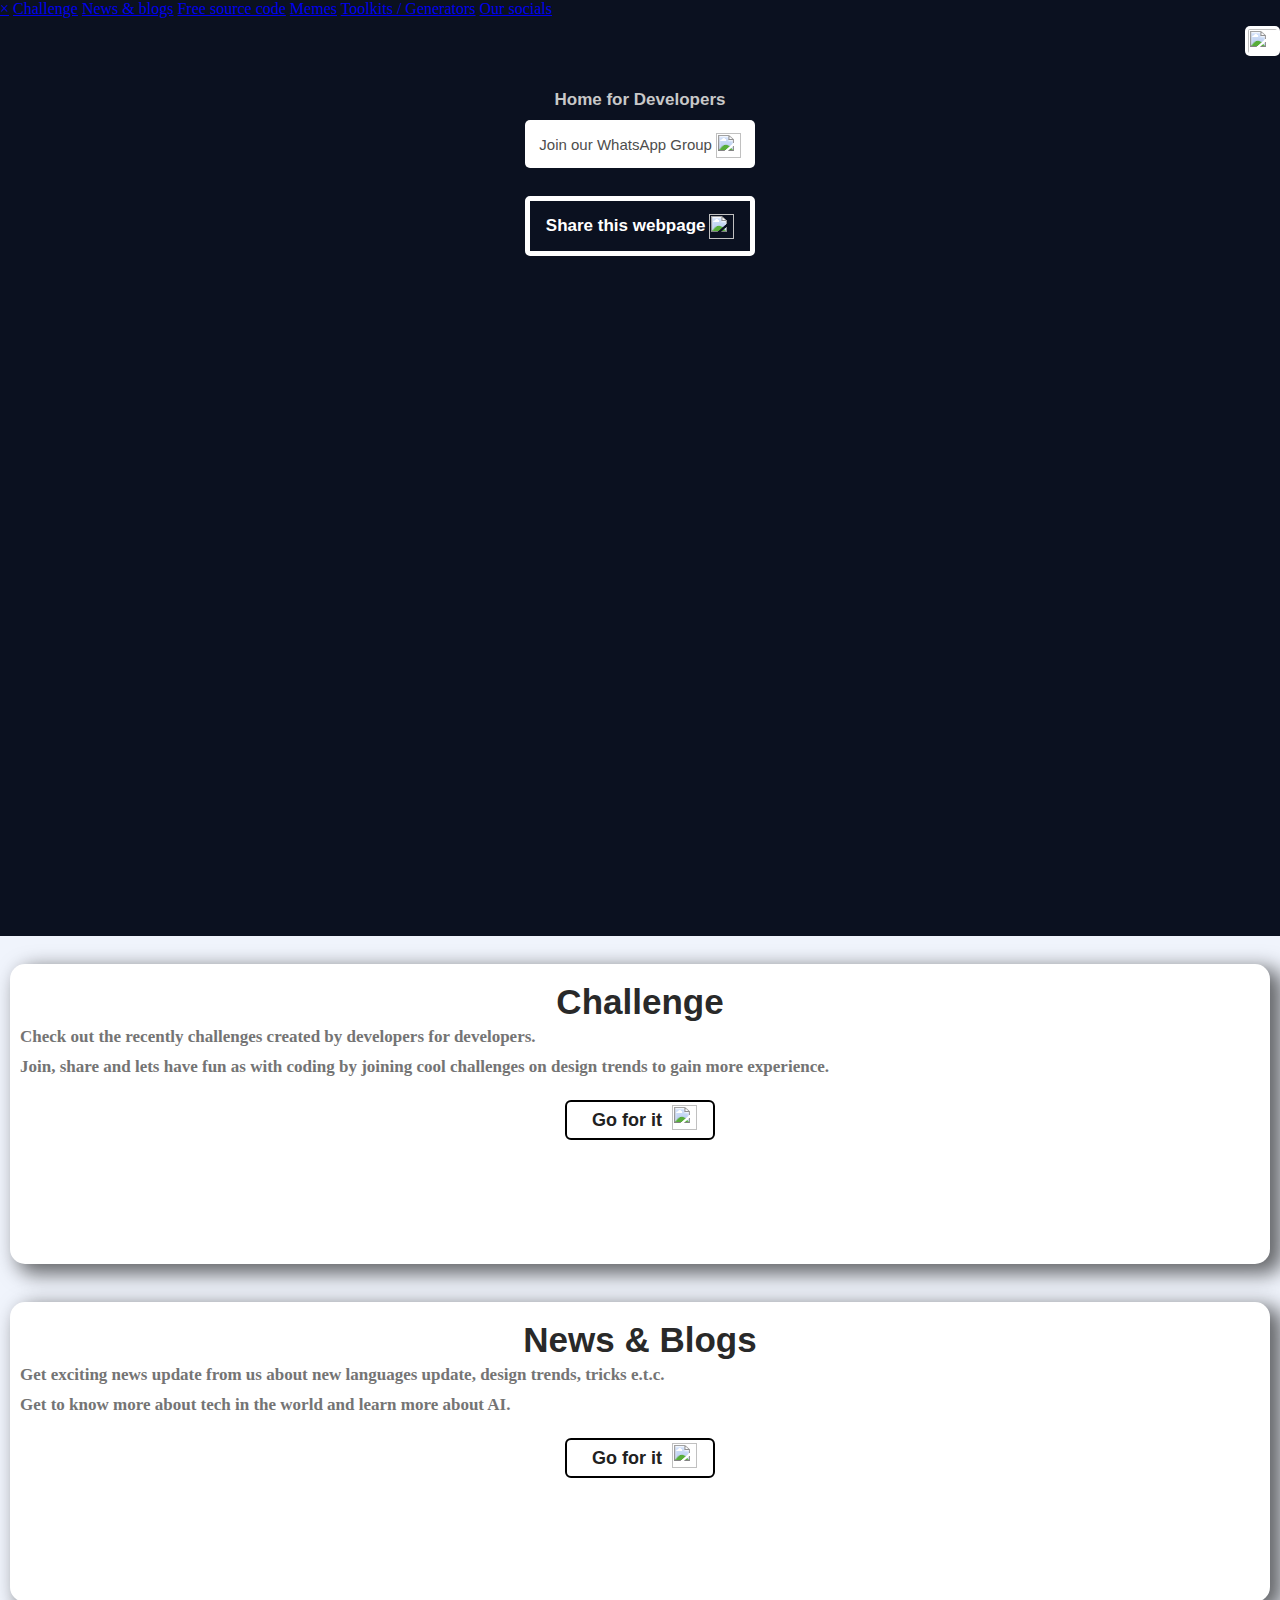
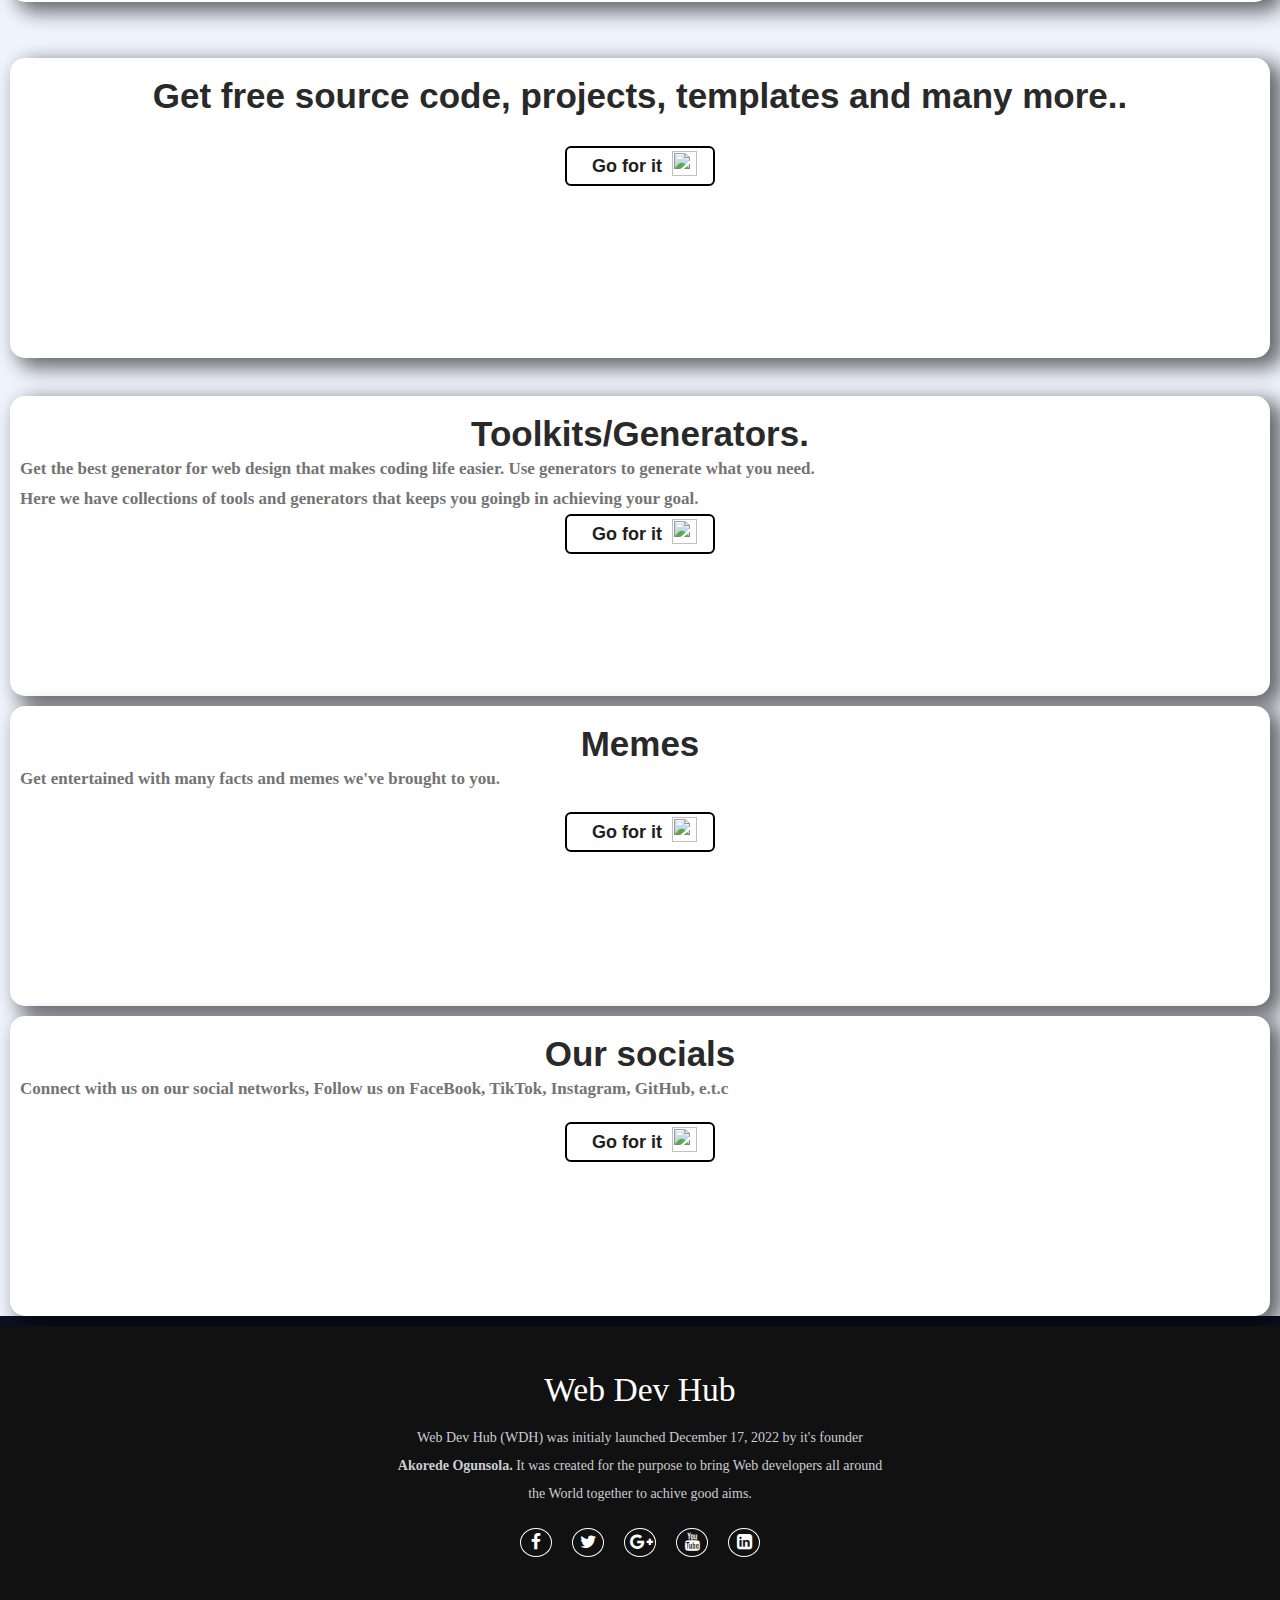
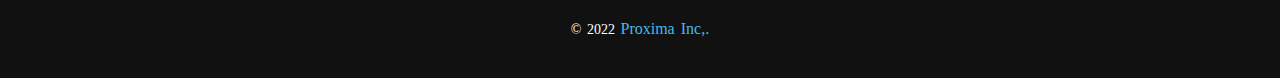
==== index.html @ 513d7dda "Add files via upload" ====
<!DOCTYPE html>
<html lang="en">
<head>
  <meta charset="UTF-8">
  <meta name="viewport" content="width=device-width, initial-scale=1.0">
  <link rel="stylesheet" href="css/index.css">
  <script src="js/index.js"></script>
  <script src="js/side-nav.js"></script>
		<link rel="stylesheet" type="text/css" href="css/bottom-nav.css" />
		<link rel="stylesheet" type="text/css" href="css/side-nav.css" />
  <title>Web developers hub</title>
  <link rel="stylesheet" href="https://stackpath.bootstrapcdn.com/font-awesome/4.7.0/css/font-awesome.min.css">
</head>
<body>
  <div id="mySidenav" class="sidenav">
  <a href="javascript:void(0)" class="closebtn" onclick="closeNav()">&times;</a>
  <a href="challenge.html">Challenge</a>
  <a href="news.html">News & blogs</a>
  <a href="code.html">Free source code</a>
  <a href="meme.html">Memes</a>
  <a href="tool.html">Toolkits / Generators</a>
  <a href="socials.html">Our socials</a>
</div>

  <!-- Header Feature -->
  <nav class="top-nav">
    <a class="logo-link" href="#"><img class="logo-img" src="img/logo.png" alt="" /></a>
    <span onclick="openNav()">
    <a class="menu" href="#"><img class="menu-img" src="img/menu.png" alt="" /></a>
  </span>

  </nav>
  <!-- end of header freature-->
  <!-- Website Cover Section -->
  <div class="cover-section">
    <img class="cover-img" src="img/img1.png" alt="" />
    <p class="type-writer">Home <span  class="for">for</span>

  <span

     class="txt-rotate"
     data-period="1000"
     data-rotate='[ "Web Developers" ,"Java-Script  Programmers", "PHP  Programmers", "Django Developers", "Css Developers" , "Type-Script Programmers", "Coffe-Script Programmers" ,"E.T.C......."]'> Developers</span>
</p>
      <!-- Interactive button section-->
      <div class="interactive-buttons">
        <a class="btn" href="https://chat.whatsapp.com/FKo98Y1ihYbD1luRpB6B8b"><button class="join-btn"> <span class="btn-txt">Join our 
        WhatsApp Group</span> <img class="interactive-image" src="img/whatsapp.png" alt="" /></button></a>
        <br />
        <br />
        
        <a href="#"><button class="share-btn"> <span class="share-txt">Share this webpage</span> <img class="interactive-image" src="img/share.png" alt="" /></button></a>
      </div>
  </div> <!-- end of website cover section-->
  <!-- bottom nav section-->
  <!-- Container Sections-->
<section class="container">
  <br />
  <div class="inner-container">
    <div class="image-container">
    <img class="gif" src="img/goal.gif" alt="" />
    </div>
    <p class="container-header">Challenge</p>
    <p class="container-text">Check out the recently challenges created by developers for developers.<br /> Join, share and lets have fun as with coding by joining cool challenges on design trends to gain more experience.</p>
    <br />
    <div class="center-btn">
      <a class="btn-link" href="challenge.html">
    <button class="go"><p class="button-text">Go for it</p> <img class="btn-img" src="img/right.png" alt="" /></button>
    <a/>
    <br />
    </div>
  </div>
  
  
  <br />
  <div class="inner-container">
    <div class="image-container">
    <img class="gif" src="img/News.png" alt="" />
    </div>
    <p class="container-header">News & Blogs</p>
    <p class="container-text">Get exciting news update from us about new languages update, design trends, tricks e.t.c.
    <br />
    Get to know more about tech in the world and learn more about AI.
    </p>
    <br />
    <div class="center-btn">
      <a class="btn-link" href="news.html">
    <button class="go"><p class="button-text">Go for it</p> <img class="btn-img" src="img/right.png" alt="" /></button></a>
    <br />
    </div>
  </div>
  
  <br />
  
  
  <br />
  <div class="inner-container">
    <div class="image-container">
    <img class="gif" src="img/code.png" alt="" />
    </div>
    <p class="container-header">Get free source code, projects, templates and many more..</p>
    <p class="container-text">
    <br />
    <div class="center-btn">
      <a class="btn-link" href="code.html">
    <button class="go"><p class="button-text">Go for it</p> <img class="btn-img" src="img/right.png" alt="" /></button></a>
    <br />
    </div>
  </div>
  <br />
  <div class="inner-container">
    <div class="image-container">
    <img class="gif" src="img/tools.png" alt="" />
    </div>
    <p class="container-header">Toolkits/Generators.</p>
    <p class="container-text">
      Get the best generator for web design that makes coding life easier. Use generators to generate what you need. <br />Here we have collections of tools and generators that keeps you goingb in achieving your goal.
    <br />
    <div class="center-btn">
      <a class="btn-link" href="tool.html">
    <button class="go"><p class="button-text">Go for it</p> <img class="btn-img" src="img/right.png" alt="" /></button></a>
    <br />
    </div>
  </div>
  <div class="inner-container">
    <div class="image-container">
    <img class="gif" src="img/meme.png" alt="" />
    </div>
    <p class="container-header">Memes</p>
    <p class="container-text">Get entertained with many facts and memes we've brought to you.</p>
    <br />
    <div class="center-btn">
      <a class="btn-link" href="meme.html">
    <button class="go"><p class="button-text">Go for it</p> <img class="btn-img" src="img/right.png" alt="" /></button>
    </a>
    <br />
    </div>
  </div>
  <div class="inner-container">
  
    <div class="image-container">
    <img class="gif" src="img/group.png" alt="" />
    </div>
    <p class="container-header">Our socials</p>
    <p class="container-text">Connect with us on our social networks, Follow us on FaceBook, TikTok, Instagram, GitHub, e.t.c</p>
    <br />
    <div class="center-btn">
      <a class="btn-link" href="socials.html">
    <button class="go"><p class="button-text">Go for it</p> <img class="btn-img" src="img/right.png" alt="" /></button></a>
    <br />
    </div>
  </div>
</section>
<footer>

        <div class="footer-content">

            <h3>Web Dev Hub</h3>
            <p>Web Dev Hub (WDH) was initialy launched December 17, 2022 by it's founder <b>Akorede Ogunsola.</b> It was created for the purpose to bring Web developers all around the World together to achive good aims.</p>
            <ul class="socials">
                <li><a href="#"><i class="fa fa-facebook"></i></a></li>
                <li><a href="#"><i class="fa fa-twitter"></i></a></li>
                <li><a href="#"><i class="fa fa-google-plus"></i></a></li>
                <li><a href="#"><i class="fa fa-youtube"></i></a></li>
                <li><a href="#"><i class="fa fa-linkedin-square"></i></a></li>
            </ul>
        </div>
        <div class="footer-bottom">
            <p> &copy; 2022 <a href="#">Proxima Inc,.</a>  </p>

    </footer>
</body>
</html>
---- css/index.css ----
*{
  padding: 0;
  margin: 0;
  box-sizing: border-box;
  user-select: none;
}
body{
  background-color: #0b1120;
}
.cover-img{
  width: 100%;
  margin-top: 50px;
}
.logo-img{
  width: 100px;
  margin-top: 10px;
}
.menu-img{
  width: 35px;
  height: 30px;
  color: #fff;
  float: right;
  margin-top: 8px;
  background: #fff;
  padding: 3px;
  border-radius: 5px;
}
.type-writer{
  color: #c8c8c8;
  font-weight: bold;
  font-family: impact, Arial;
  text-align: center;
  font-size: 17px;
}
.interactive-buttons{
  max-width: 230px;
  margin: auto;
}
.interactive-image{
  width: 25px;
  height: 25px;
  position: relative;
  top: 3px;
}
.join-btn{
  margin-top: 10px;
  margin-top: 10px;
  padding: 10px;
  background: #fff;
  width:230px;
  border: none;
  border-radius: 5px;
}
.btn-txt{
  position: relative;
  bottom:5px ;
  font-size: 15px;
  font-family: Sans-Serif;
  color: #4d4d4d;
}

.share-btn{
  margin-top: 10px;
  margin-top: 10px;
  padding: 10px;
  background: transparent;
  width:230px;
  border: 5px solid #fff;
  border-radius: 5px;
  color: #fff;
}
.share-txt{
  position: relative;
  bottom: 5px ;
  font-size: 17px;
  font-weight: bold;
  font-family: Sans-Serif;
  color: #fff;
}
.cover-section{
  min-height: 100vh;
}
.container{
  background-color:#f0f4fc;
}
.inner-container{
  min-height: 300px;
  background-color: #fff;
  margin: 10px;
  border-radius: 15px;
  box-shadow: 10px 7px 3px 20px rgba(0,0,0,0.58);
-webkit-box-shadow: 10px 7px 20px 3px rgba(0,0,0,0.58);
-moz-box-shadow: 10px 7px 20px 3px rgba(0,0,0,0.58);
}
.gif{
  width:100px;
}
.image-container{
  max-width: 100px;
  margin: auto;
}
.container-header{
  text-align: center;
  font-size: 35px;
  font-weight: bold;
  color: #292929;
  font-family: "ubuntu", Sans-Serif;
}
.container-text{
  font-weight: bold;
  color: #747474;
  font-size: 17px;
  margin: 0px 10px;
  line-height: 30px;
}
.center-btn{
  max-width: 150px;
  margin: auto;
}
/* button style*/
.go{
  background: #fff;
  backface-visibility: hidden;
  border-radius: .375rem;
  display: flex;
  border-style: solid;
  border-width: .125rem;
  box-sizing: border-box;
  color: #212121;
  cursor: pointer;
  font-family: Circular,Helvetica,sans-serif;
  font-weight: 700;
  width: 150px;
  height: 40px;
  position: relative;
  text-align: center;
  text-decoration: none;
  transform: translateZ(0) scale(1);
  transition: transform .2s;
  user-select: none;
  -webkit-user-select: none;
  touch-action: manipulation;
}

.go:not(:disabled):hover {
  transform: scale(1.05);
}

.go:not(:disabled):hover:active {
  transform: scale(1.05) translateY(.125rem);
}

.go:focus {
  outline: 0 solid transparent;
}

.go:focus:before {
  content: "";
  left: calc(-1*.375rem);
  pointer-events: none;
  position: absolute;
  top: calc(-1*.375rem);
  transition: border-radius;
  user-select: none;
}

.go:focus:not(:focus-visible) {
  outline: 0 solid transparent;
}

.go:focus:not(:focus-visible):before {
  border-width: 0;
}

.go:not(:disabled):active {
  transform: translateY(.125rem);
}
.button-text{
  font-size: 18px;
  position: relative;
  top: 8px;
  left: 25px;
}
.btn-img{
  height: 25px;
  width: 25px;
  position: relative;
  top: 3px;
  left: 35px;
}
a.btn-link{
  text-decoration: none;
}

.null{
  margin-top: 250px;
  text-align: center;
  font-weight: bold;
  color:#949494;
}
/*footer section*/


footer{
    bottom: 0;
    left: 0;
    right: 0;
    background: #111;
    height: auto;
    width: 100vw;
    padding-top: 40px;
    color: #fff;
}
.footer-content{
    display: flex;
    align-items: center;
    justify-content: center;
    flex-direction: column;
    text-align: center;
}
.footer-content h3{
    font-size: 2.1rem;
    font-weight: 500;
    text-transform: capitalize;
    line-height: 3rem;
}
.footer-content p{
    max-width: 500px;
    margin: 10px auto;
    line-height: 28px;
    font-size: 14px;
    color: #cacdd2;
}
.socials{
    list-style: none;
    display: flex;
    align-items: center;
    justify-content: center;
    margin: 1rem 0 3rem 0;
}
.socials li{
    margin: 0 10px;
}
.socials a{
    text-decoration: none;
    color: #fff;
    border: 1.1px solid white;
    padding: 5px;

    border-radius: 50%;

}
.socials a i{
    font-size: 1.1rem;
    width: 20px;


    transition: color .4s ease;

}
.socials a:hover i{
    color: aqua;
}

.footer-bottom{
    width: 100vw;
    padding: 20px;
    padding-bottom: 40px;
    text-align: center;
}
.footer-bottom p{
    font-size: 14px;
    word-spacing: 2px;
}
.footer-bottom p a{
  color:#44bae8;
  font-size: 16px;
  text-decoration: none;
}
.footer-bottom span{
    text-transform: uppercase;
    opacity: .4;
    font-weight: 200;
}
.footer-menu{
  float: right;

}
.footer-menu ul{
  display: flex;
}
.footer-menu ul li{
  padding-right: 10px;
  display: block;
}
.footer-menu ul li a{
  color: #cfd2d6;
  text-decoration: none;
}
.footer-menu ul li a:hover{
  color: #27bcda;
}

@media (max-width:500px) {
.footer-menu ul{
  display: flex;
  margin-top: 10px;
  margin-bottom: 20px;
}
}
.at-top{
  width: 100vw;
  background: white;
  height: 33px;
  position: fixed;
  color: #141e30;
}
.back{
  height: 20px;
  width: 20px;
  position: relative;
  top: 7px;
  left: 3px;
}
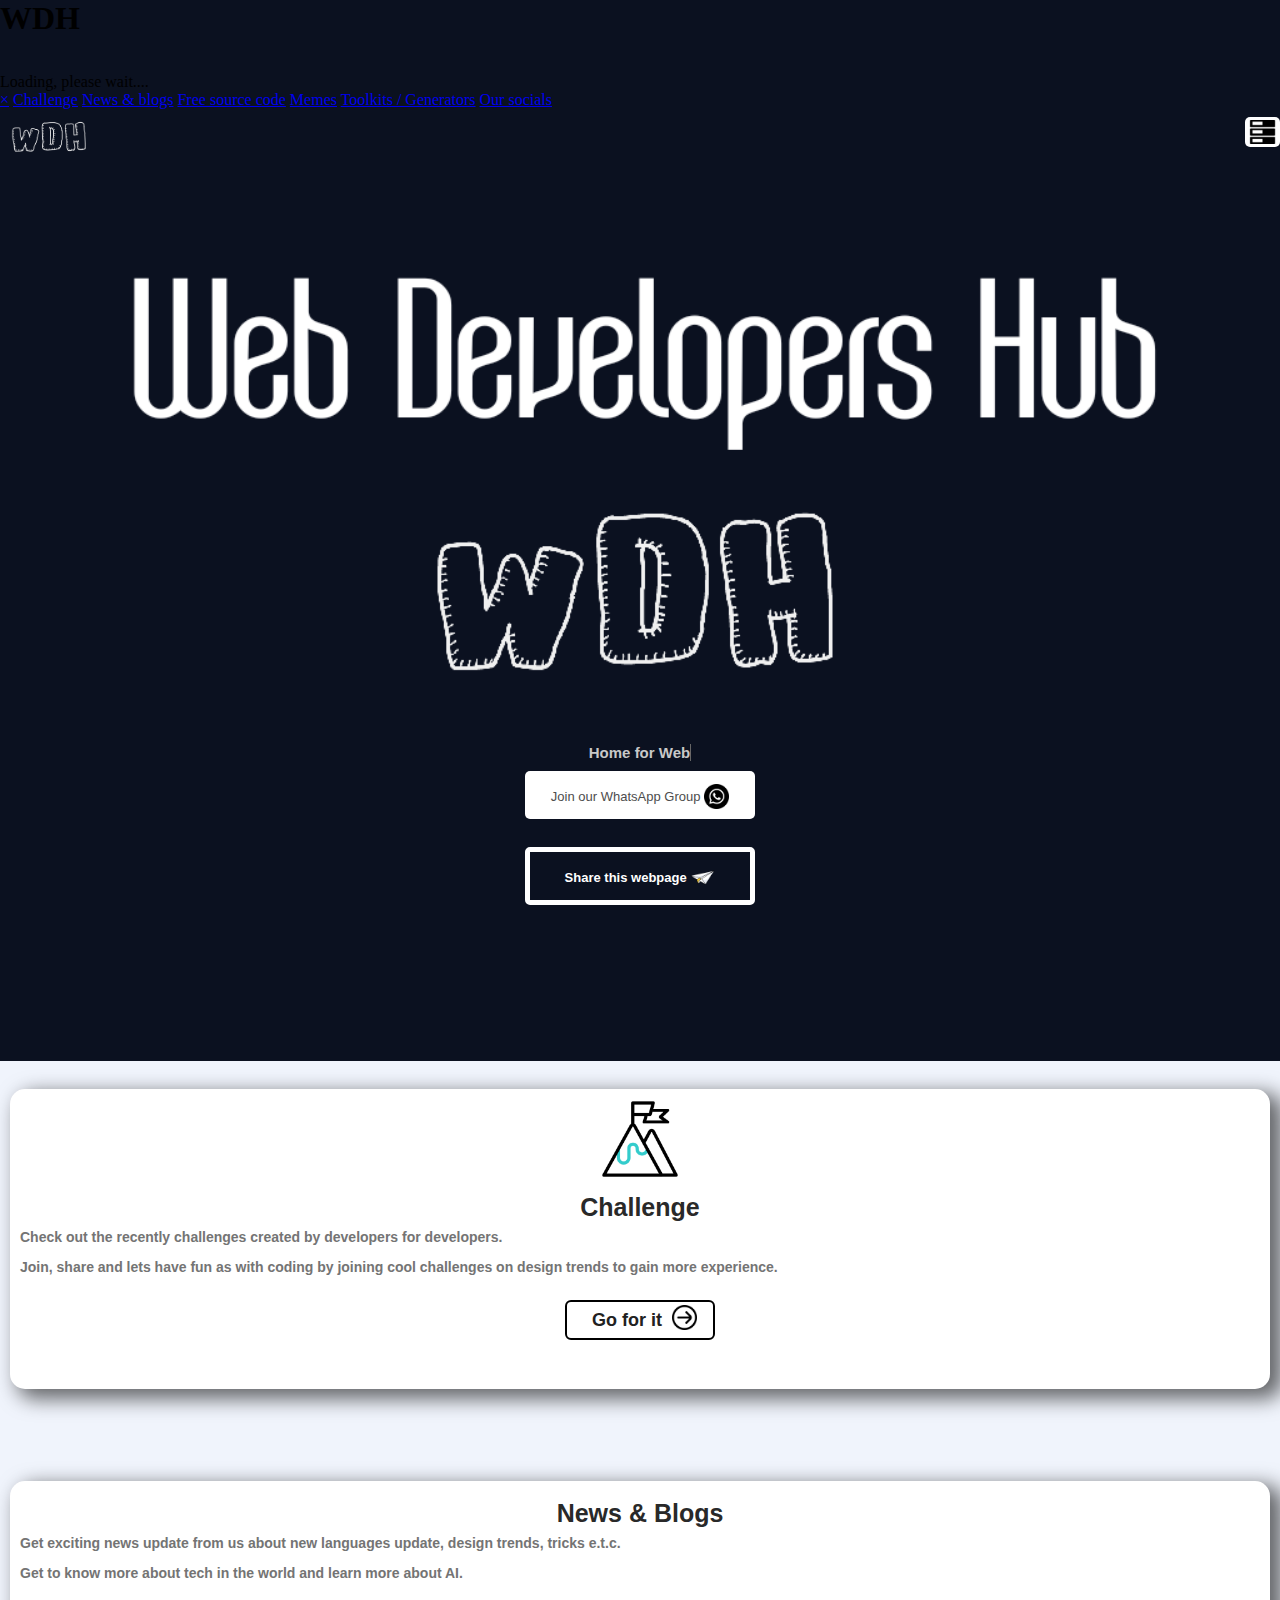
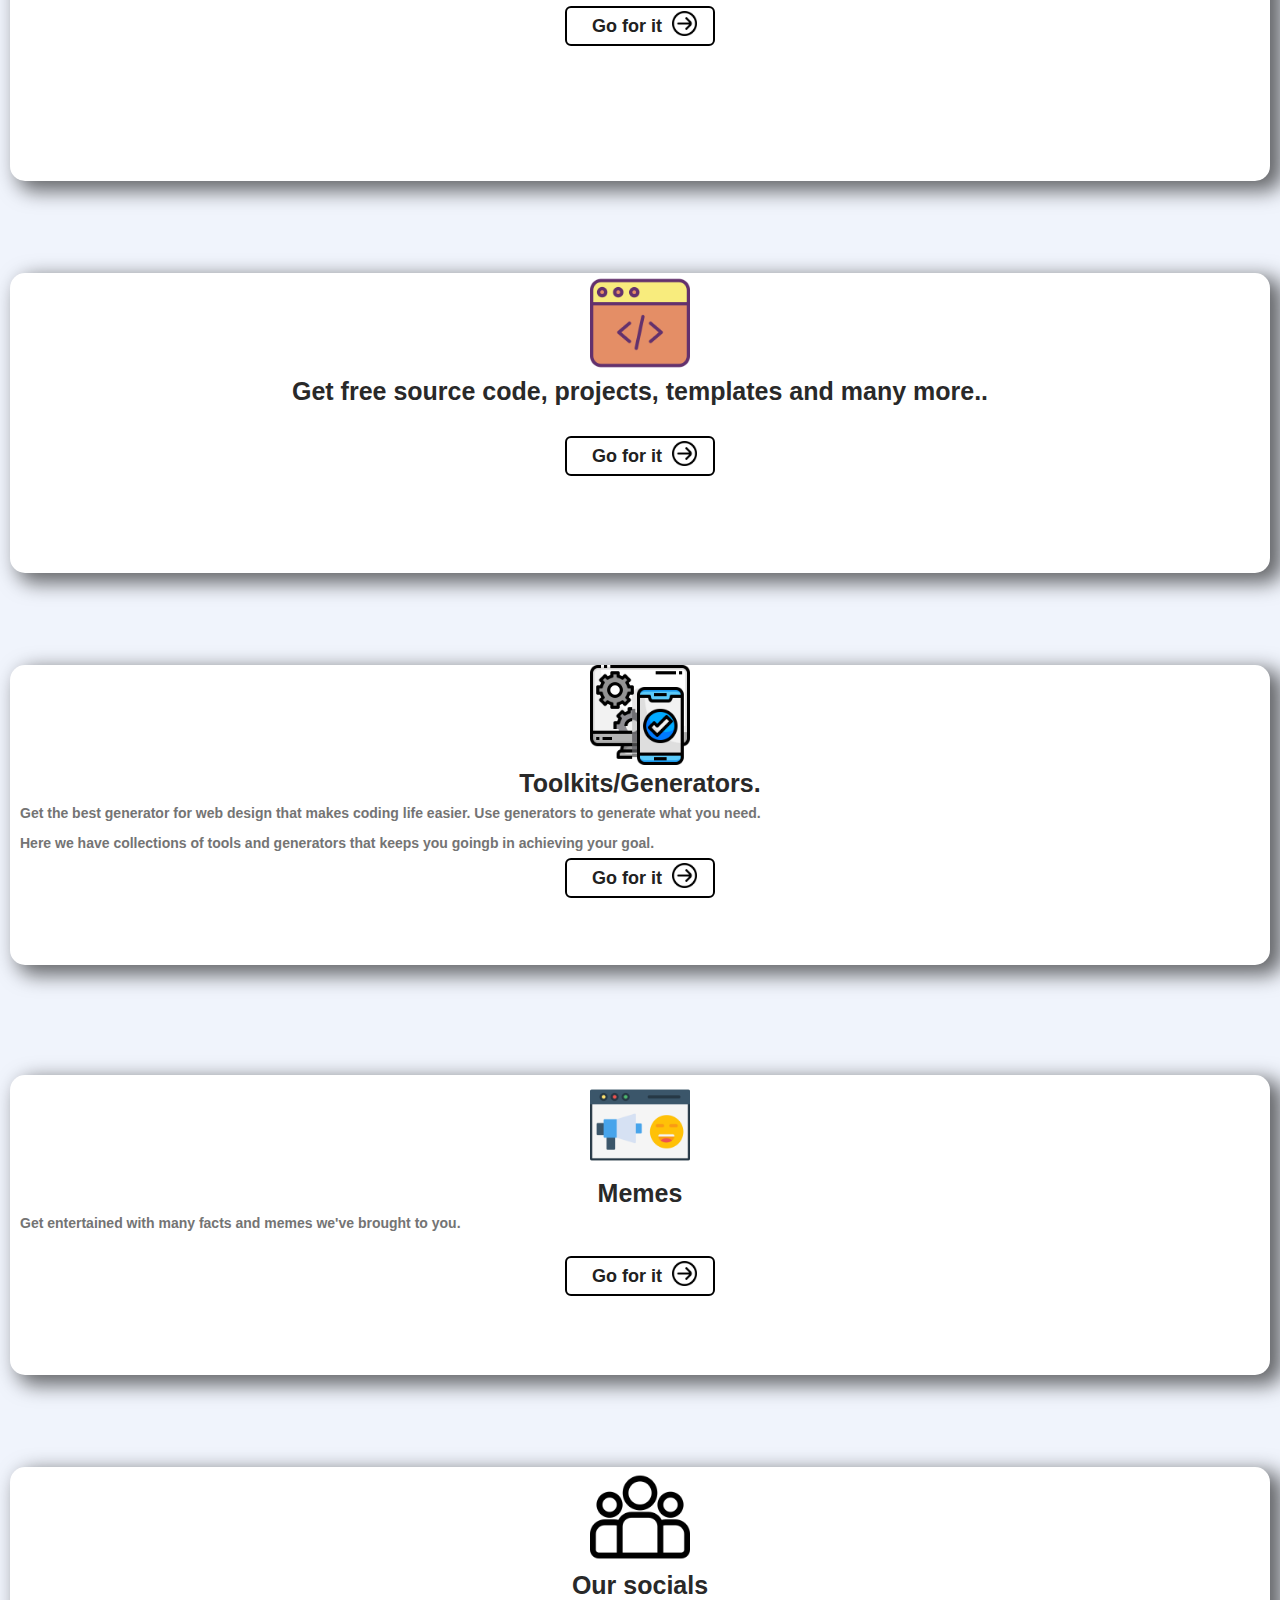
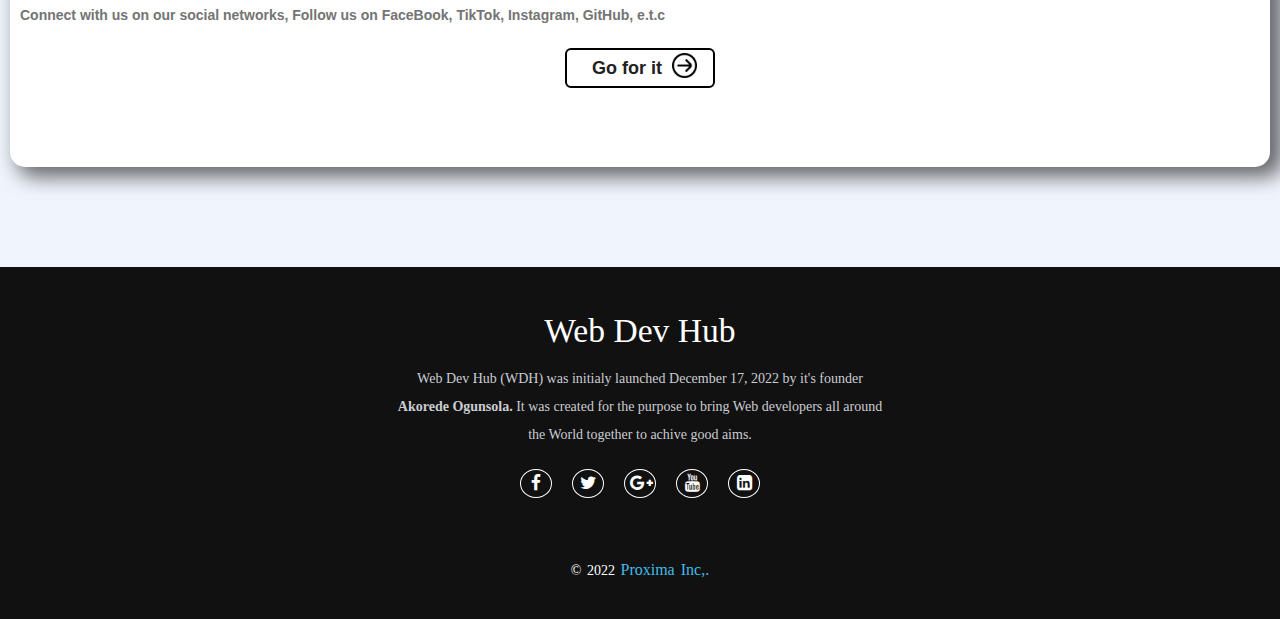
==== commit 30c88d46: "Add files via upload" ====
--- a/index.html
+++ b/index.html
@@ -12,6 +12,15 @@
   <link rel="stylesheet" href="https://stackpath.bootstrapcdn.com/font-awesome/4.7.0/css/font-awesome.min.css">
 </head>
 <body>
+  <div id="splash-screen">
+    <div class="inner-splash">
+      
+    <h1 class="splash-text">WDH</h1>
+    <br />
+    <img class="loading-animation" src="img/load.gif" alt="" />
+    <p class="loading">Loading, please wait....</p>
+  </div>
+    </div>
   <div id="mySidenav" class="sidenav">
   <a href="javascript:void(0)" class="closebtn" onclick="closeNav()">&times;</a>
   <a href="challenge.html">Challenge</a>
@@ -43,7 +52,7 @@
      data-rotate='[ "Web Developers" ,"Java-Script  Programmers", "PHP  Programmers", "Django Developers", "Css Developers" , "Type-Script Programmers", "Coffe-Script Programmers" ,"E.T.C......."]'> Developers</span>
 </p>
       <!-- Interactive button section-->
-      <div class="interactive-buttons">
+      <div id="target" class="interactive-buttons">
         <a class="btn" href="https://chat.whatsapp.com/FKo98Y1ihYbD1luRpB6B8b"><button class="join-btn"> <span class="btn-txt">Join our 
         WhatsApp Group</span> <img class="interactive-image" src="img/whatsapp.png" alt="" /></button></a>
         <br />
@@ -70,8 +79,9 @@
     <br />
     </div>
   </div>
-  
-  
+  <br />
+  <br />
+  <br />
   <br />
   <div class="inner-container">
     <div class="image-container">
@@ -91,8 +101,8 @@
   </div>
   
   <br />
-  
-  
+  <br />
+  <br />
   <br />
   <div class="inner-container">
     <div class="image-container">
@@ -107,6 +117,9 @@
     <br />
     </div>
   </div>
+  <br />
+  <br />
+  <br />
   <br />
   <div class="inner-container">
     <div class="image-container">
@@ -120,8 +133,14 @@
       <a class="btn-link" href="tool.html">
     <button class="go"><p class="button-text">Go for it</p> <img class="btn-img" src="img/right.png" alt="" /></button></a>
     <br />
-    </div>
-  </div>
+    <br />
+    </div>
+  </div>
+  <br />
+  <br />
+  <br />
+  <br />
+  <br />
   <div class="inner-container">
     <div class="image-container">
     <img class="gif" src="img/meme.png" alt="" />
@@ -134,8 +153,13 @@
     <button class="go"><p class="button-text">Go for it</p> <img class="btn-img" src="img/right.png" alt="" /></button>
     </a>
     <br />
-    </div>
-  </div>
+    <br />
+    </div>
+  </div>
+  <br />
+  <br />
+  <br />
+  <br />
   <div class="inner-container">
   
     <div class="image-container">
@@ -148,8 +172,14 @@
       <a class="btn-link" href="socials.html">
     <button class="go"><p class="button-text">Go for it</p> <img class="btn-img" src="img/right.png" alt="" /></button></a>
     <br />
-    </div>
-  </div>
+    <br />
+    </div>
+  </div>
+  <br />
+  <br />
+  <br />
+  <br />
+  <br />
 </section>
 <footer>
 
--- a/css/index.css
+++ b/css/index.css
@@ -30,7 +30,7 @@
   font-weight: bold;
   font-family: impact, Arial;
   text-align: center;
-  font-size: 17px;
+  font-size: 15px;
 }
 .interactive-buttons{
   max-width: 230px;
@@ -54,7 +54,7 @@
 .btn-txt{
   position: relative;
   bottom:5px ;
-  font-size: 15px;
+  font-size: 13px;
   font-family: Sans-Serif;
   color: #4d4d4d;
 }
@@ -72,7 +72,7 @@
 .share-txt{
   position: relative;
   bottom: 5px ;
-  font-size: 17px;
+  font-size: 13px;
   font-weight: bold;
   font-family: Sans-Serif;
   color: #fff;
@@ -101,17 +101,18 @@
 }
 .container-header{
   text-align: center;
-  font-size: 35px;
+  font-size: 25px;
   font-weight: bold;
   color: #292929;
-  font-family: "ubuntu", Sans-Serif;
+  font-family: Sans-Serif, serif;
 }
 .container-text{
   font-weight: bold;
   color: #747474;
-  font-size: 17px;
+  font-size: 14px;
   margin: 0px 10px;
   line-height: 30px;
+  font-family:impact, "arial black", arial, Sans-Serif, serif;
 }
 .center-btn{
   max-width: 150px;
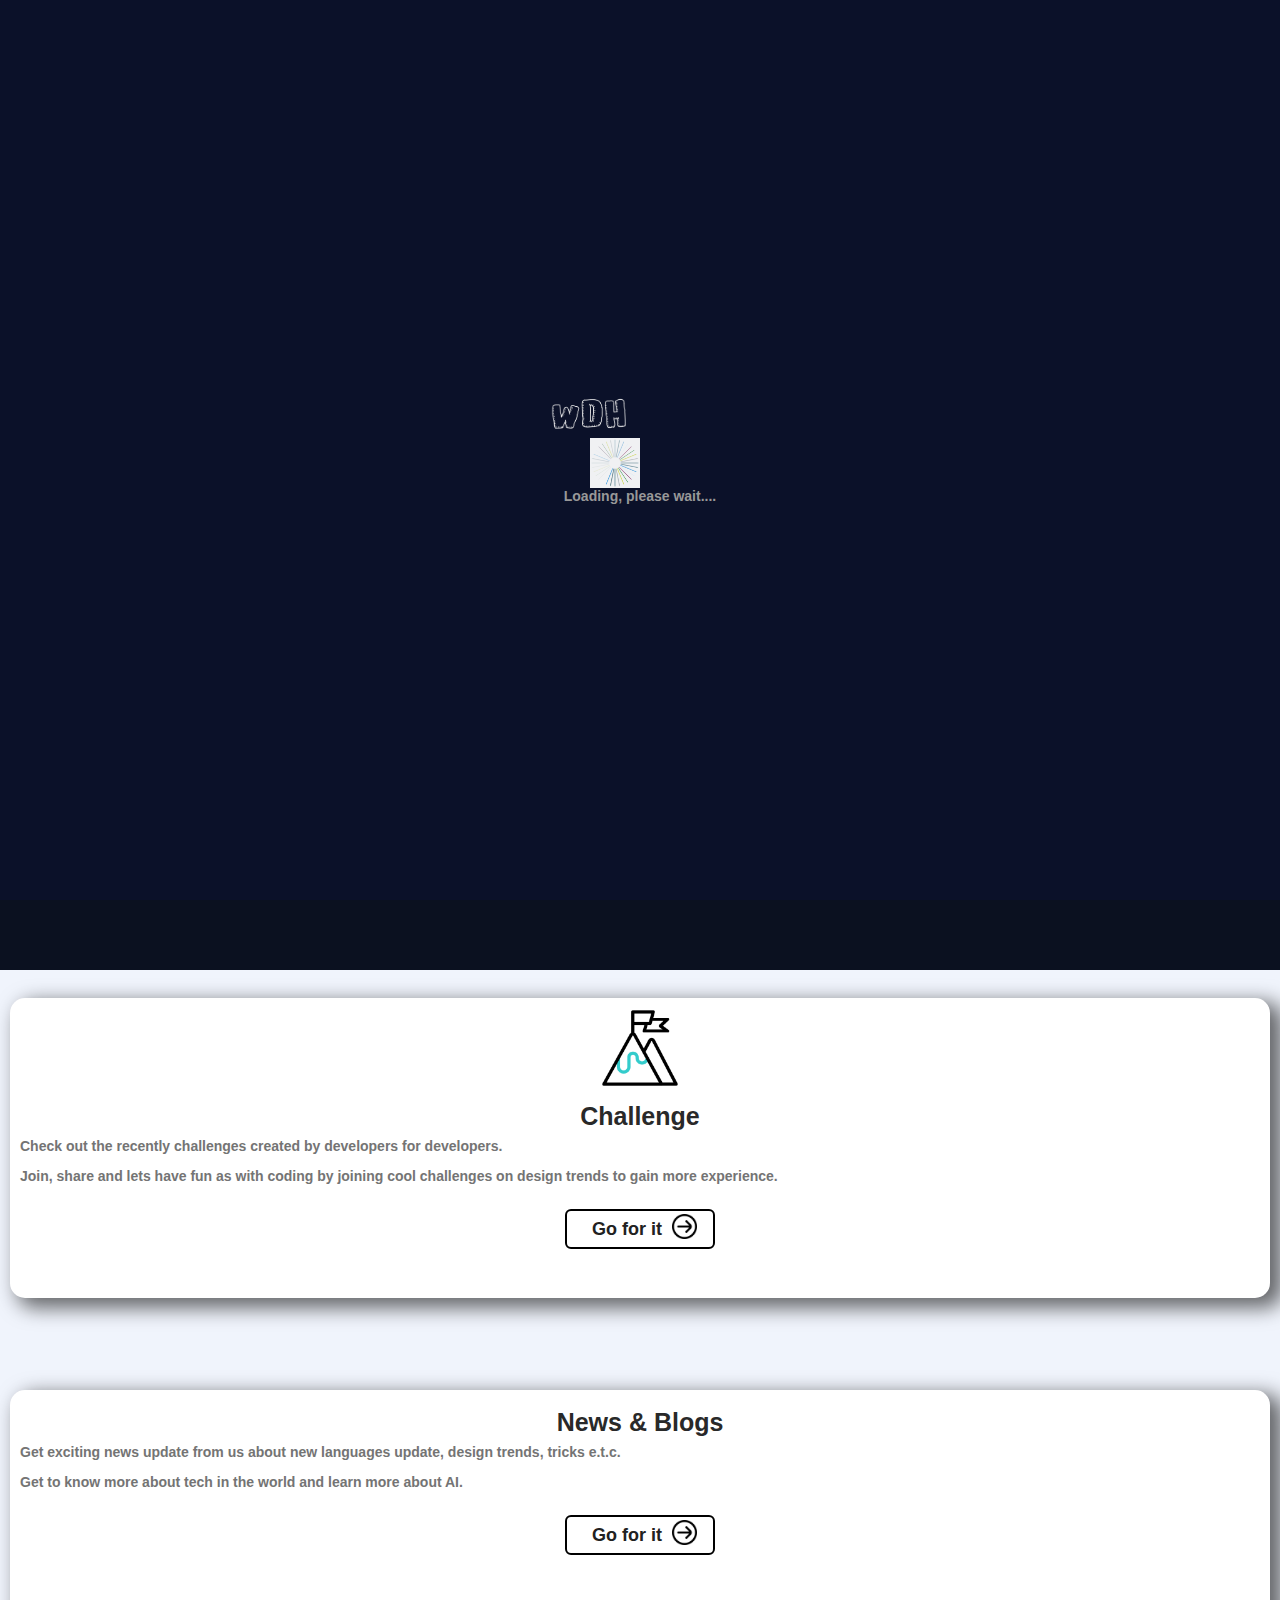
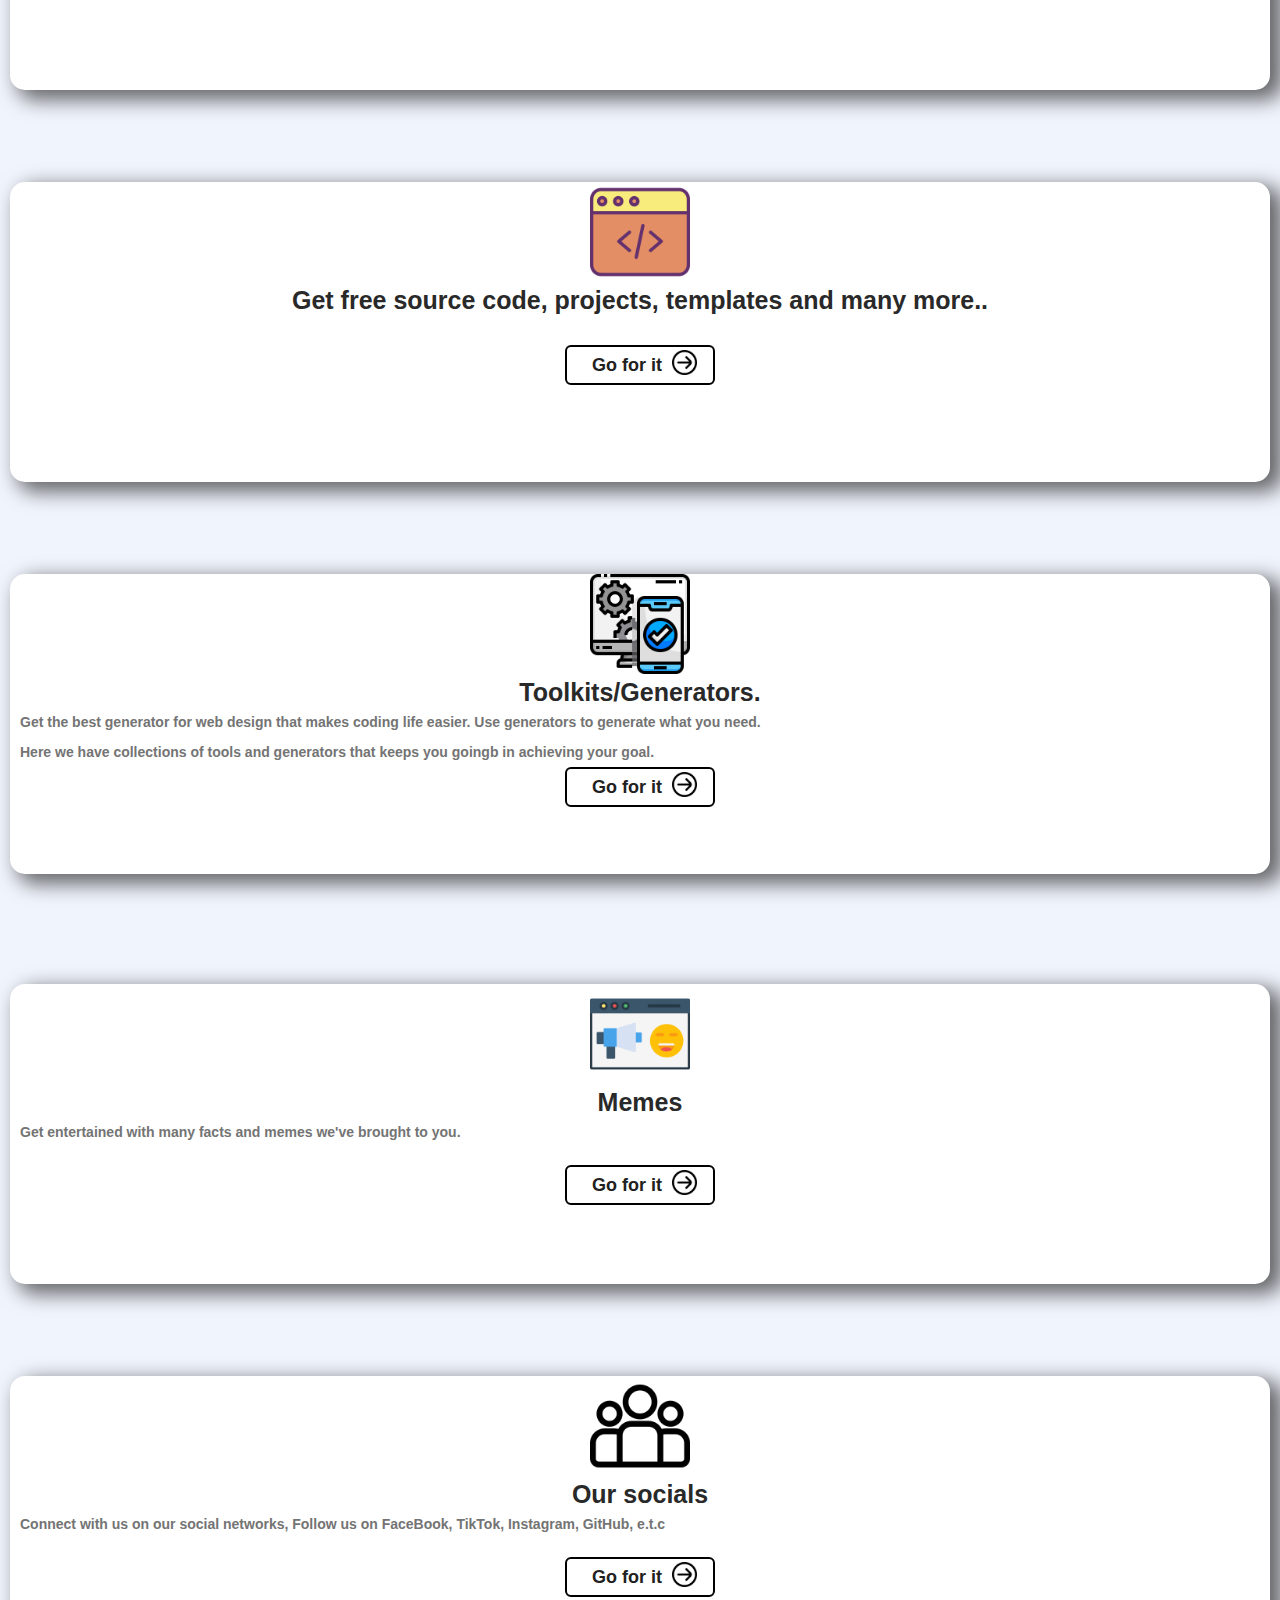
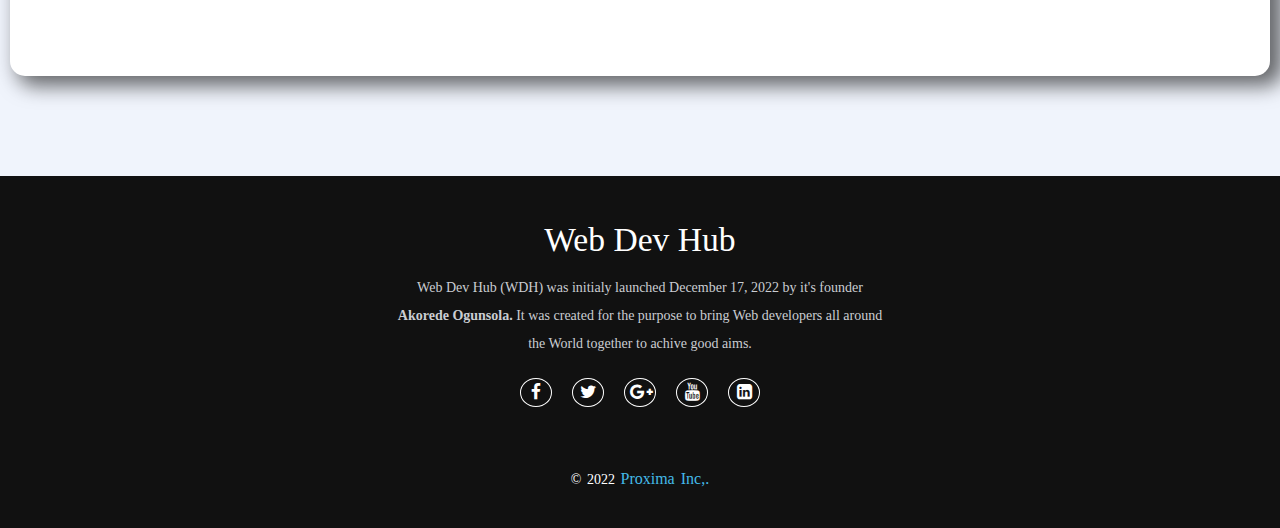
==== commit 16b366ba: "Add files via upload" ====
--- a/index.html
+++ b/index.html
@@ -14,8 +14,7 @@
 <body>
   <div id="splash-screen">
     <div class="inner-splash">
-      
-    <h1 class="splash-text">WDH</h1>
+      <img class="splash-image" src="img/logo.png" alt="" />
     <br />
     <img class="loading-animation" src="img/load.gif" alt="" />
     <p class="loading">Loading, please wait....</p>
@@ -74,7 +73,7 @@
     <br />
     <div class="center-btn">
       <a class="btn-link" href="challenge.html">
-    <button class="go"><p class="button-text">Go for it</p> <img class="btn-img" src="img/right.png" alt="" /></button>
+    <button id="target" class="go"><p class="button-text">Go for it</p> <img class="btn-img" src="img/right.png" alt="" /></button>
     <a/>
     <br />
     </div>
@@ -95,7 +94,7 @@
     <br />
     <div class="center-btn">
       <a class="btn-link" href="news.html">
-    <button class="go"><p class="button-text">Go for it</p> <img class="btn-img" src="img/right.png" alt="" /></button></a>
+    <button id="target" class="go"><p class="button-text">Go for it</p> <img class="btn-img" src="img/right.png" alt="" /></button></a>
     <br />
     </div>
   </div>
@@ -113,7 +112,7 @@
     <br />
     <div class="center-btn">
       <a class="btn-link" href="code.html">
-    <button class="go"><p class="button-text">Go for it</p> <img class="btn-img" src="img/right.png" alt="" /></button></a>
+    <button id="target" class="go"><p class="button-text">Go for it</p> <img class="btn-img" src="img/right.png" alt="" /></button></a>
     <br />
     </div>
   </div>
@@ -131,7 +130,7 @@
     <br />
     <div class="center-btn">
       <a class="btn-link" href="tool.html">
-    <button class="go"><p class="button-text">Go for it</p> <img class="btn-img" src="img/right.png" alt="" /></button></a>
+    <button id="target" class="go"><p class="button-text">Go for it</p> <img class="btn-img" src="img/right.png" alt="" /></button></a>
     <br />
     <br />
     </div>
@@ -150,7 +149,7 @@
     <br />
     <div class="center-btn">
       <a class="btn-link" href="meme.html">
-    <button class="go"><p class="button-text">Go for it</p> <img class="btn-img" src="img/right.png" alt="" /></button>
+    <button  id="target" class="go"><p class="button-text">Go for it</p> <img class="btn-img" src="img/right.png" alt="" /></button>
     </a>
     <br />
     <br />
@@ -170,7 +169,7 @@
     <br />
     <div class="center-btn">
       <a class="btn-link" href="socials.html">
-    <button class="go"><p class="button-text">Go for it</p> <img class="btn-img" src="img/right.png" alt="" /></button></a>
+    <button id="target" class="go"><p class="button-text">Go for it</p> <img class="btn-img" src="img/right.png" alt="" /></button></a>
     <br />
     <br />
     </div>
--- a/css/index.css
+++ b/css/index.css
@@ -309,17 +309,46 @@
   margin-bottom: 20px;
 }
 }
-.at-top{
-  width: 100vw;
-  background: white;
-  height: 33px;
+#splash-screen {
   position: fixed;
-  color: #141e30;
-}
-.back{
-  height: 20px;
-  width: 20px;
-  position: relative;
-  top: 7px;
-  left: 3px;
+  top: 0;
+  left: 0;
+  width: 100%;
+  height: 100%;
+  background-color: #0b1129;
+  display: flex;
+  align-items: center;
+  justify-content: center;
+}
+.splash-text{
+  color: #fff;
+  font-weight: bold;
+  text-align: center;
+  font-size: 35px;
+  font-family: "arial black", arial, impact, ;
+  letter-spacing:25px;
+}
+.loading-animation{
+  width: 50px;
+  height: 50px;
+  position: relative;
+  left: 50px;
+  display: block;
+}
+.inner-splash{
+  display: block;
+  max-width: 200px;
+  margin: auto;
+}
+.loading{
+  color: #989898;
+  font-weight: bold;
+  font-family: Arial, roboto, impact;
+  text-align: center;
+  font-size: 14px;
+}
+
+.splash-image{
+  width: 50%;
+  height: 50%;
 }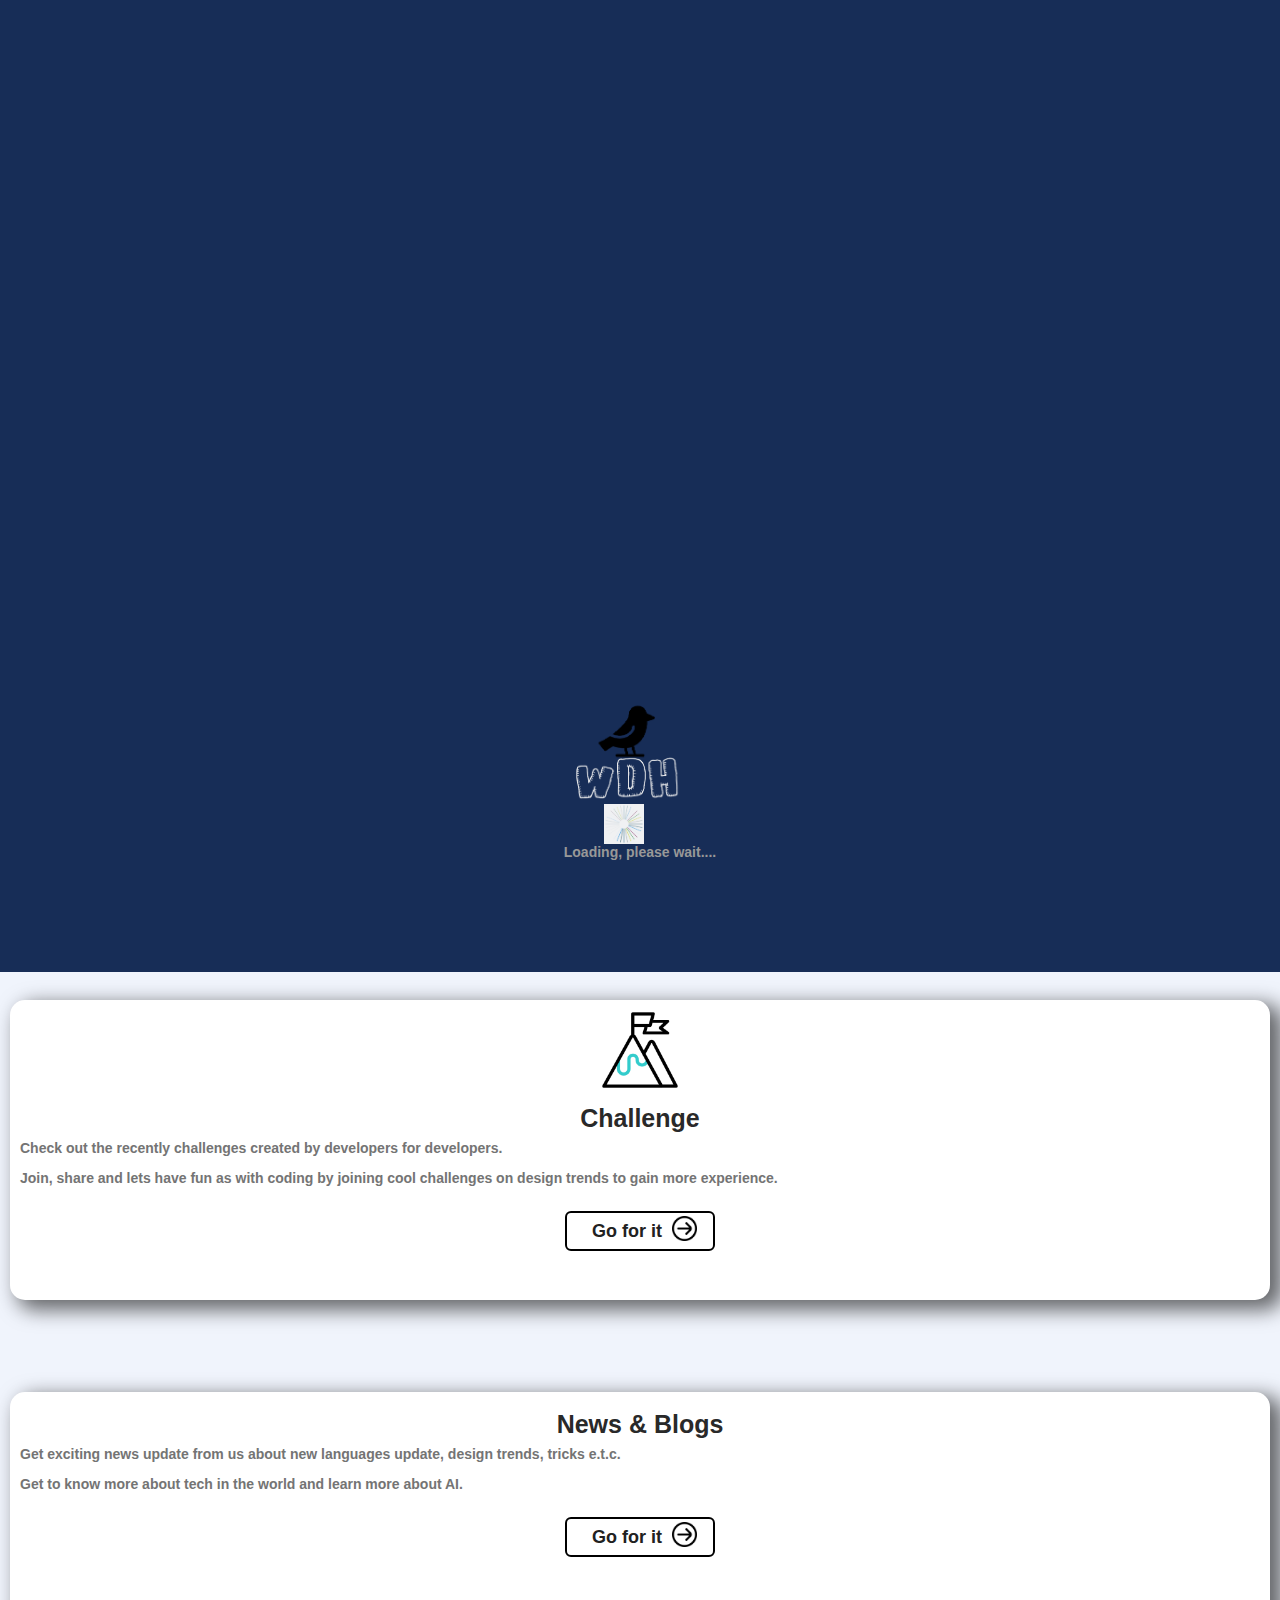
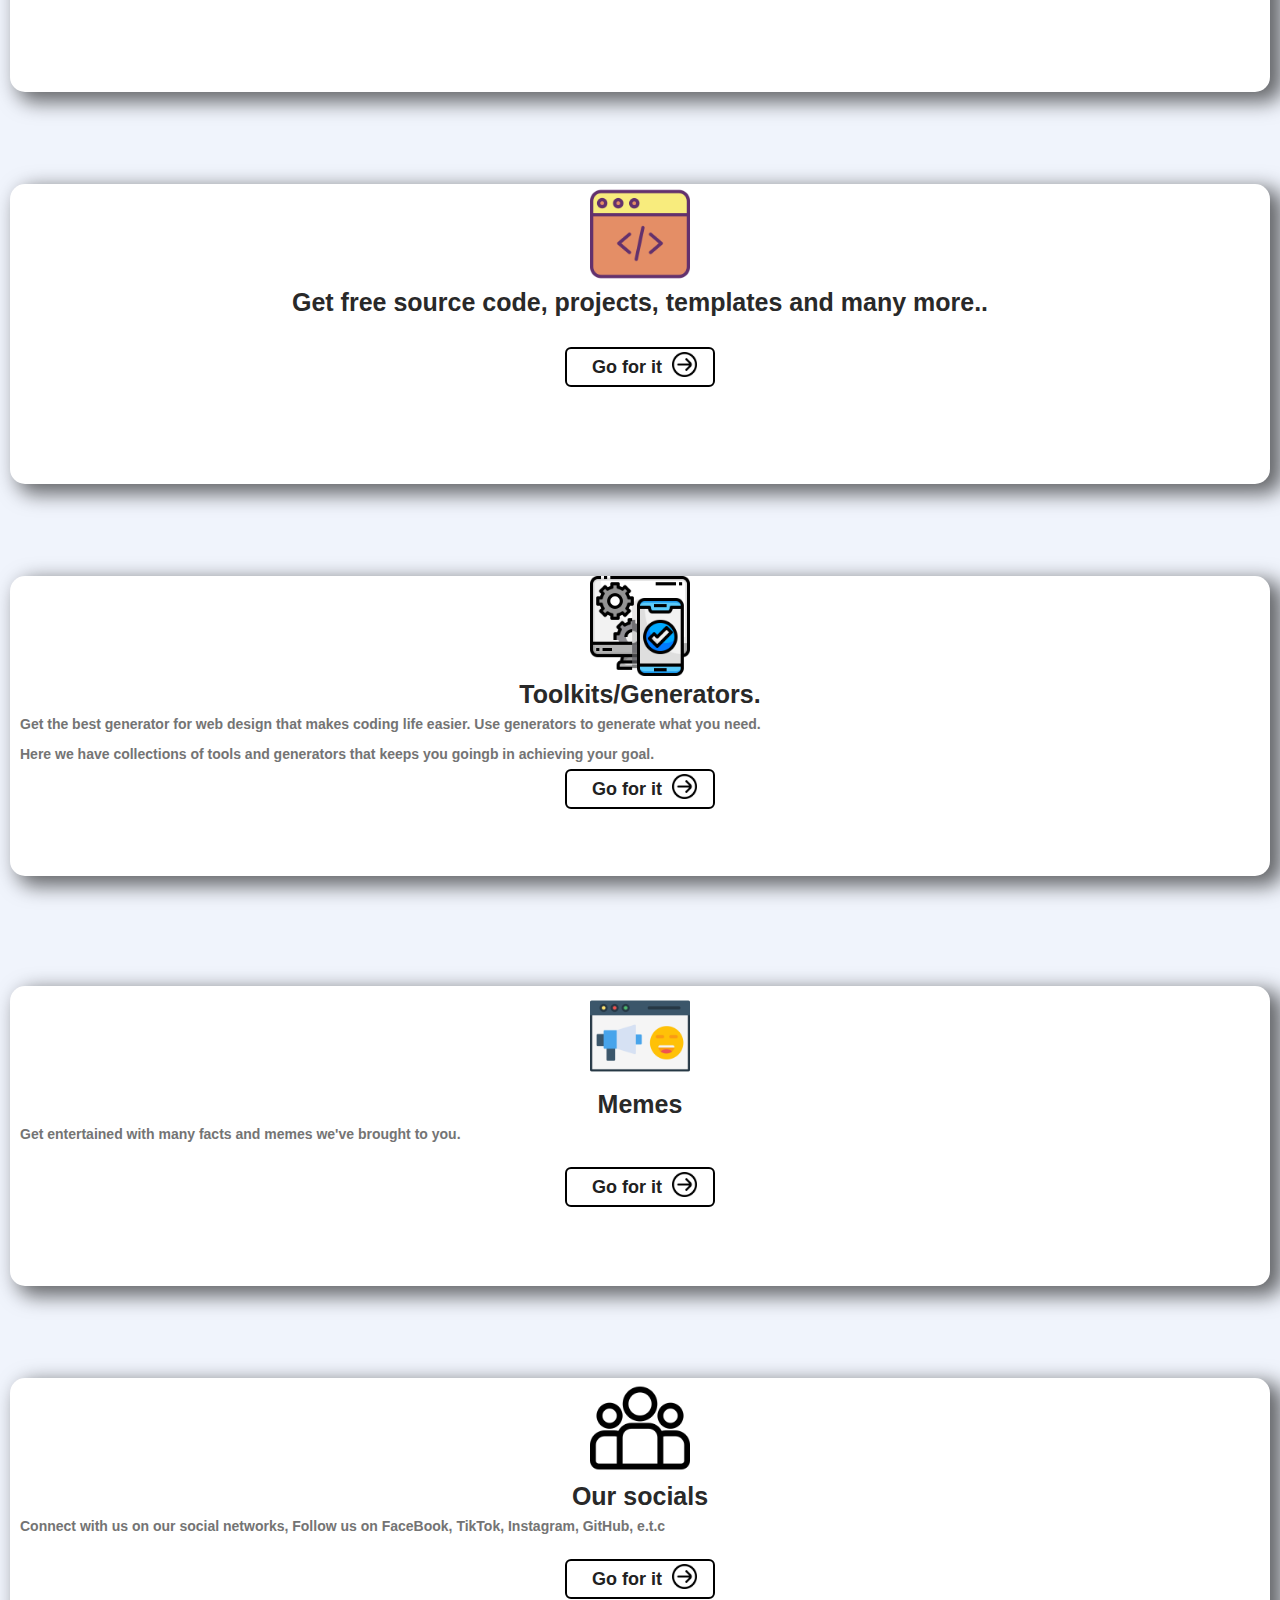
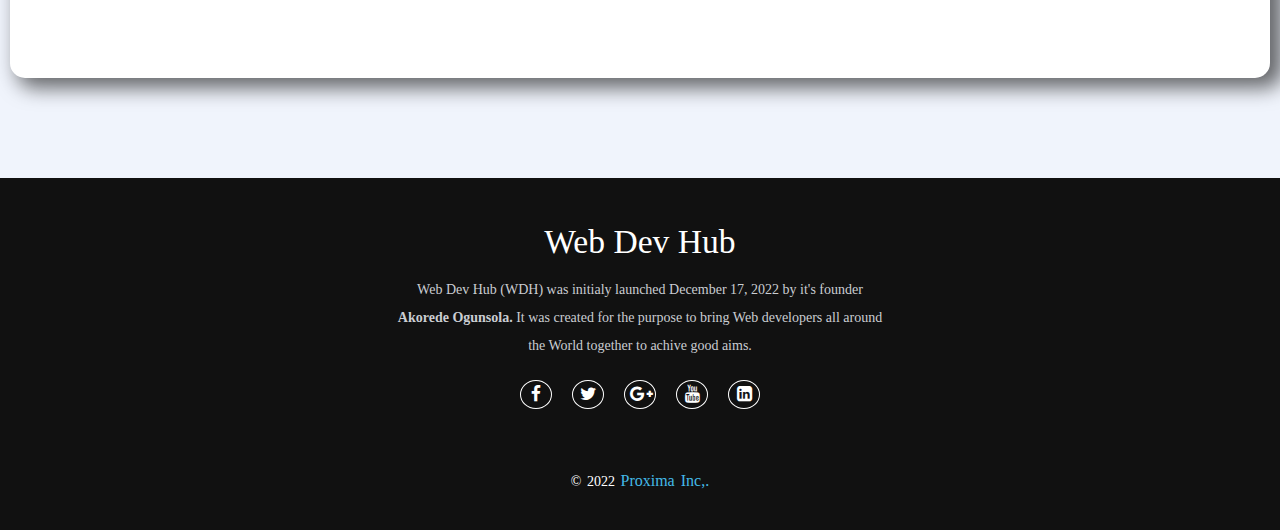
==== commit 105f8466: "Add files via upload" ====
--- a/index.html
+++ b/index.html
@@ -14,7 +14,7 @@
 <body>
   <div id="splash-screen">
     <div class="inner-splash">
-      <img class="splash-image" src="img/logo.png" alt="" />
+      <img class="splash-image" src="img/icon.png" alt="" />
     <br />
     <img class="loading-animation" src="img/load.gif" alt="" />
     <p class="loading">Loading, please wait....</p>
--- a/css/index.css
+++ b/css/index.css
@@ -5,7 +5,7 @@
   user-select: none;
 }
 body{
-  background-color: #0b1120;
+  background:#172d57;
 }
 .cover-img{
   width: 100%;
@@ -315,7 +315,7 @@
   left: 0;
   width: 100%;
   height: 100%;
-  background-color: #0b1129;
+  background-color: #172d57;
   display: flex;
   align-items: center;
   justify-content: center;
@@ -329,16 +329,18 @@
   letter-spacing:25px;
 }
 .loading-animation{
-  width: 50px;
-  height: 50px;
-  position: relative;
-  left: 50px;
+  width: 40px;
+  height: 40px;
+  position: relative;
+  left: 40px;
   display: block;
 }
 .inner-splash{
   display: block;
-  max-width: 200px;
+  max-width: 300px;
   margin: auto;
+  position: absolute;
+  bottom: 40px;
 }
 .loading{
   color: #989898;
@@ -349,6 +351,7 @@
 }
 
 .splash-image{
-  width: 50%;
-  height: 50%;
+  width: 130px;
+  position: relative;
+  left: 0px;
 }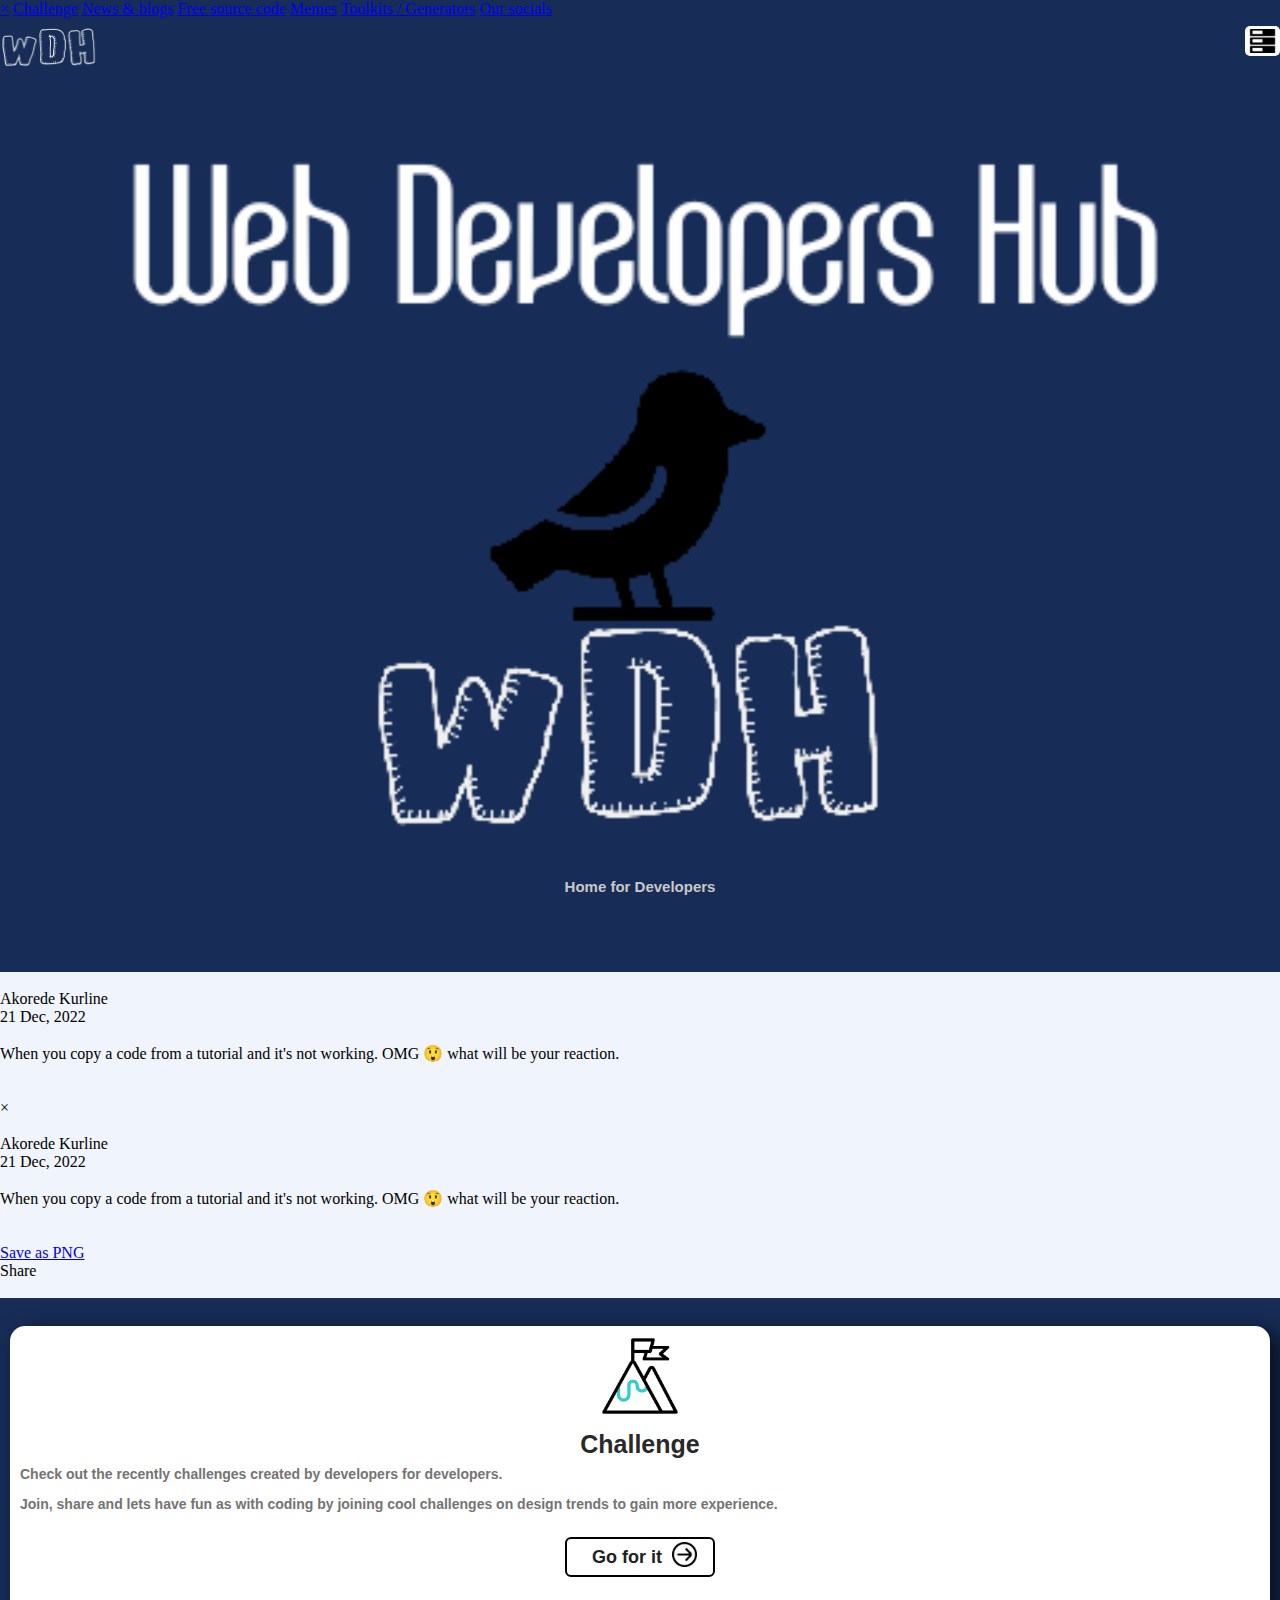
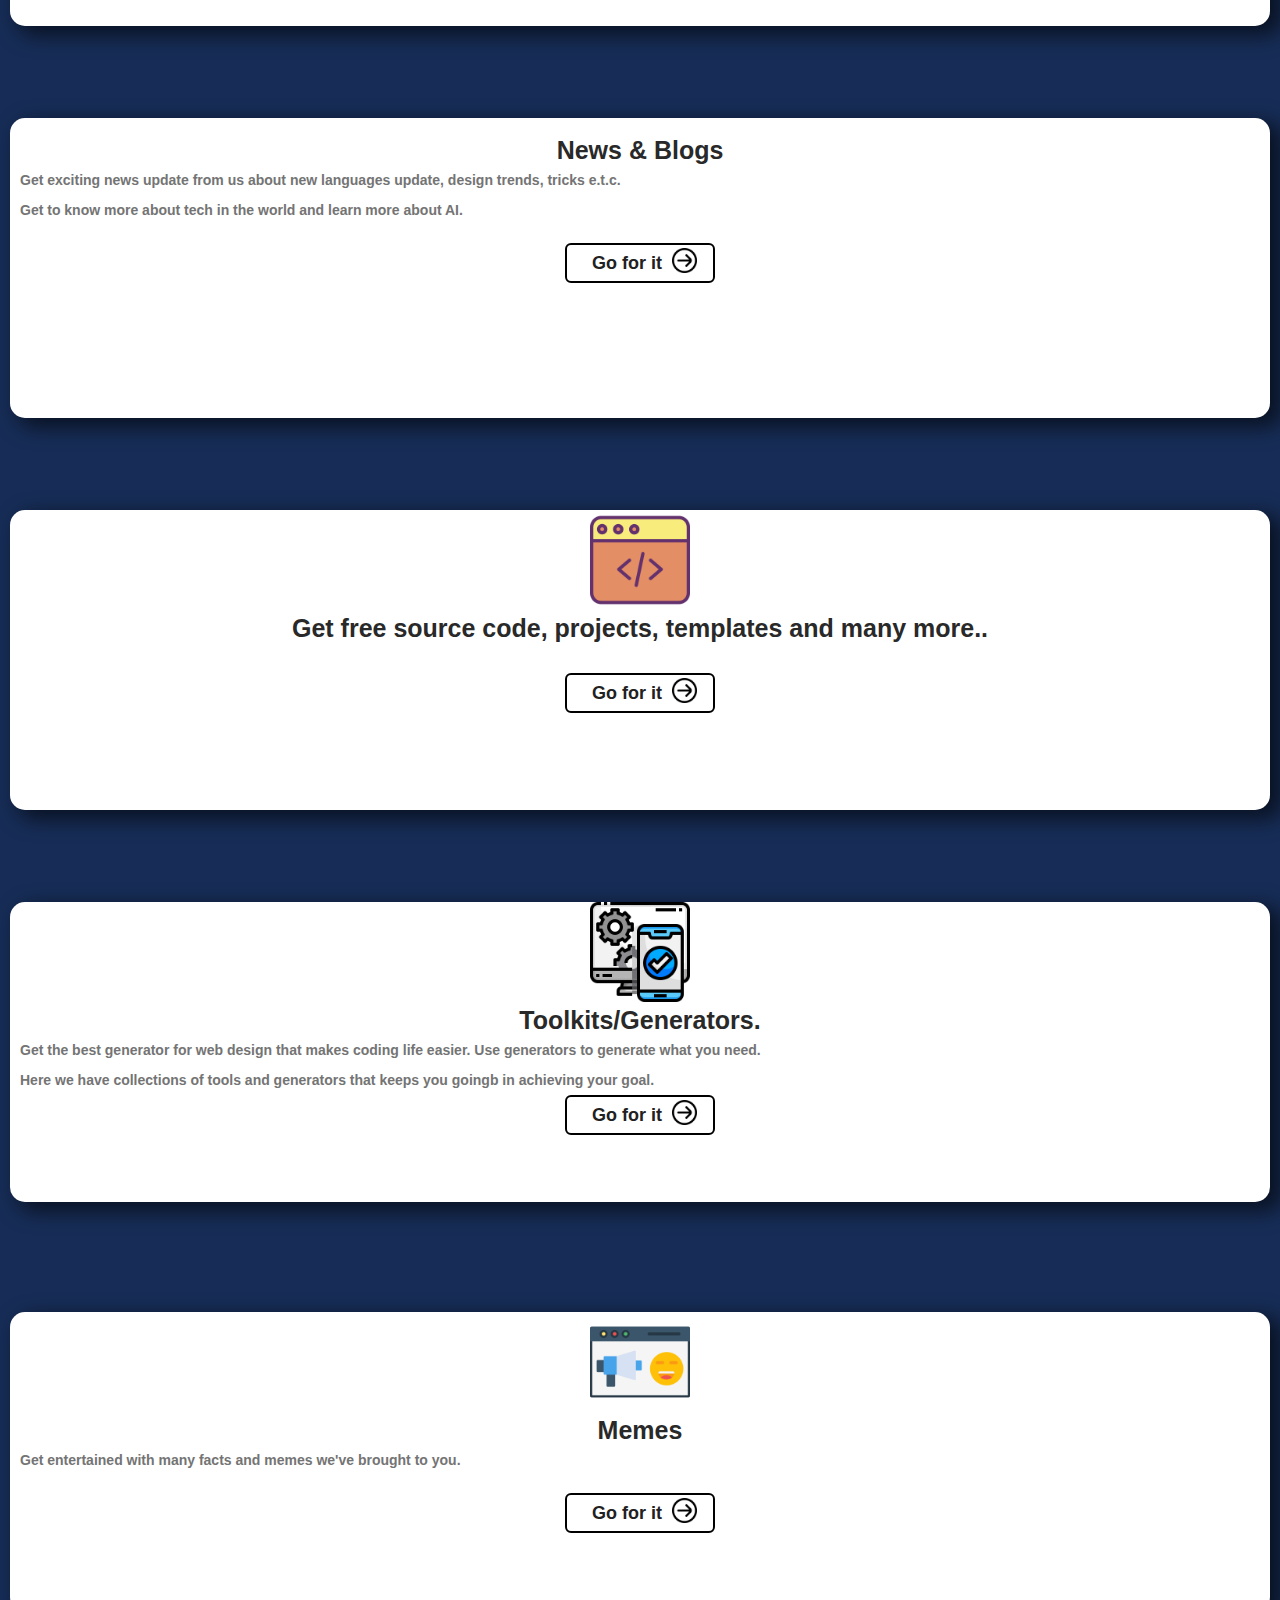
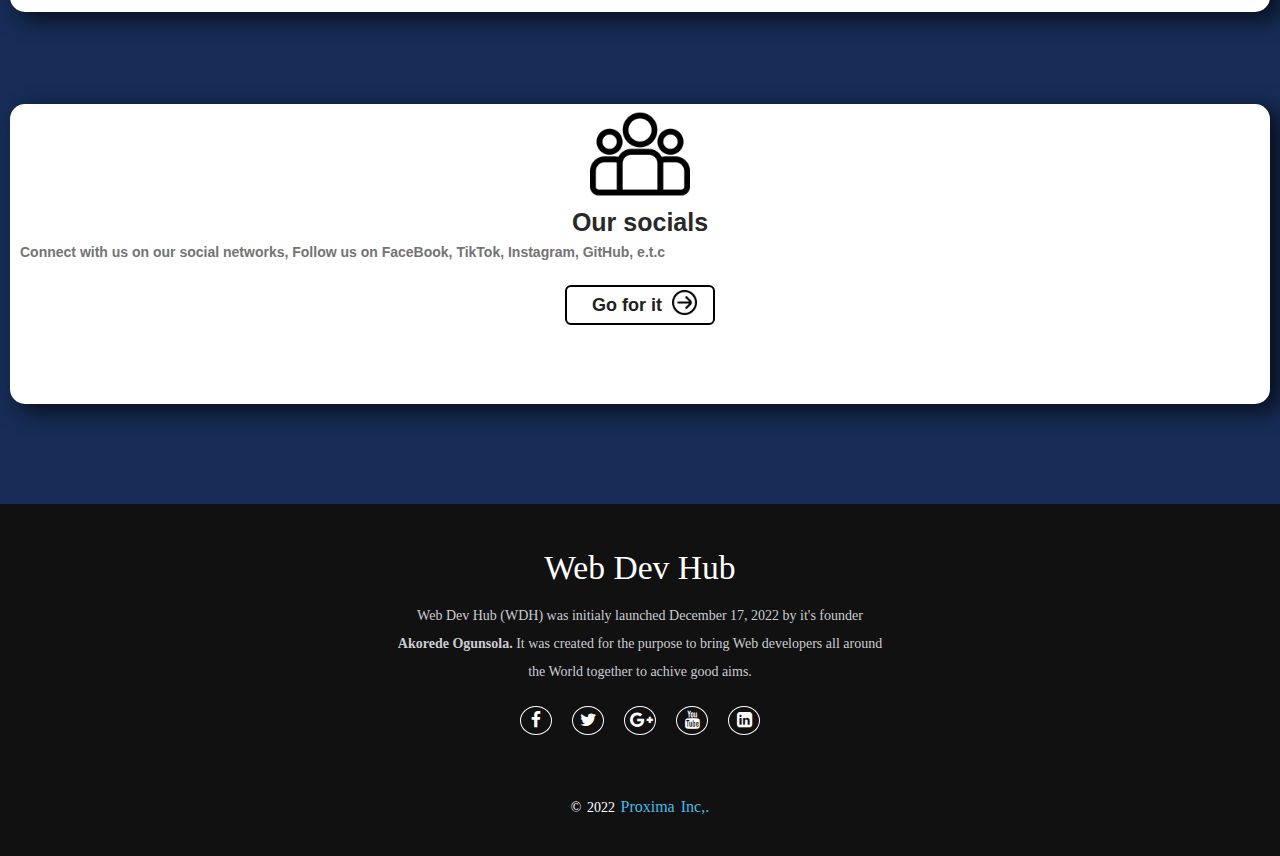
==== commit 083cf7af: "Add files via upload" ====
--- a/index.html
+++ b/index.html
@@ -8,10 +8,12 @@
   <script src="js/side-nav.js"></script>
 		<link rel="stylesheet" type="text/css" href="css/bottom-nav.css" />
 		<link rel="stylesheet" type="text/css" href="css/side-nav.css" />
+		<link rel="stylesheet" type="text/css" href="css/modal.css" />
   <title>Web developers hub</title>
   <link rel="stylesheet" href="https://stackpath.bootstrapcdn.com/font-awesome/4.7.0/css/font-awesome.min.css">
 </head>
 <body>
+  <!--
   <div id="splash-screen">
     <div class="inner-splash">
       <img class="splash-image" src="img/icon.png" alt="" />
@@ -20,6 +22,7 @@
     <p class="loading">Loading, please wait....</p>
   </div>
     </div>
+    -->
   <div id="mySidenav" class="sidenav">
   <a href="javascript:void(0)" class="closebtn" onclick="closeNav()">&times;</a>
   <a href="challenge.html">Challenge</a>
@@ -61,8 +64,93 @@
       </div>
   </div> <!-- end of website cover section-->
   <!-- bottom nav section-->
-  <!-- Container Sections-->
-<section class="container">
+  
+  
+  
+  
+  <main class="container">
+    <div class="post-card-section">
+        <div class="comments">
+          <div class="head">
+            <div><img class="profile-image" src="img/me.jpg" alt=""></div>
+            <div><p class="name">Akorede Kurline</p></div>
+            <div><p class="time">21 Dec, 2022</p></div>
+          </div>
+          <br />
+          <div class="body">
+            <div class="body-img">
+              When you copy a code from a tutorial and it's not working. OMG 😲 what will be your reaction.
+              <br />
+              <br />
+              <img  id="body-img" src="img/img1.jpg" alt="" />
+            </div>
+          </div>
+          </div>
+<!-- HTML for the modal box -->
+<div id="modal">
+  <div class="modal-content">
+    <span class="close-button">&times;</span>
+    <div class="post-card-section">
+      <div class="modal-comment">
+        <div class="modal-head">
+          <div>
+            <img class="profile-image" src="img/me.jpg" alt="" />
+          </div>
+          <div>
+            <p class="name">Akorede Kurline</p>
+          </div>
+          <div>
+            <p class="time">21 Dec, 2022</p>
+            
+          </div>
+          </div>
+          <br />
+          <div class="body">
+            <div class="body-img">
+              When you copy a code from a tutorial and it's not working. OMG 😲 what will be your reaction.
+              <br />
+              <br />
+              <img id="body-img" src="img/img1.jpg" alt="" />
+              <a class="save-link" href="img/a1.png" download="img-w-d-h-1">
+              <div class="save-btn">Save as PNG</div>
+              </a>
+            </div>
+          </div>
+        </div>
+      </div>
+    </div>
+  </div>
+<div id="open-modal-button">Share</div>
+<div class="share">
+  <img class="share-gif" id="modal-button" src="img/sare.gif" alt="" />
+</div>
+  </main>
+  <script type="text/javascript" charset="utf-8">
+  const modal = document.getElementById('modal');
+const closeButton = document.querySelector('.close-button');
+const openModalButton = document.getElementById('open-modal-button');
+
+function openModal() {
+  modal.style.display = 'block';
+}
+
+function closeModal() {
+  modal.style.display = 'none';
+}
+
+openModalButton.addEventListener('click', openModal);
+closeButton.addEventListener('click', closeModal);
+
+window.addEventListener('click', event => {
+  if (event.target === modal) {
+    closeModal();
+  }
+});
+</script>
+  
+  
+  <!-- footer Container Sections-->
+<section class="footer-container">
   <br />
   <div class="inner-container">
     <div class="image-container">
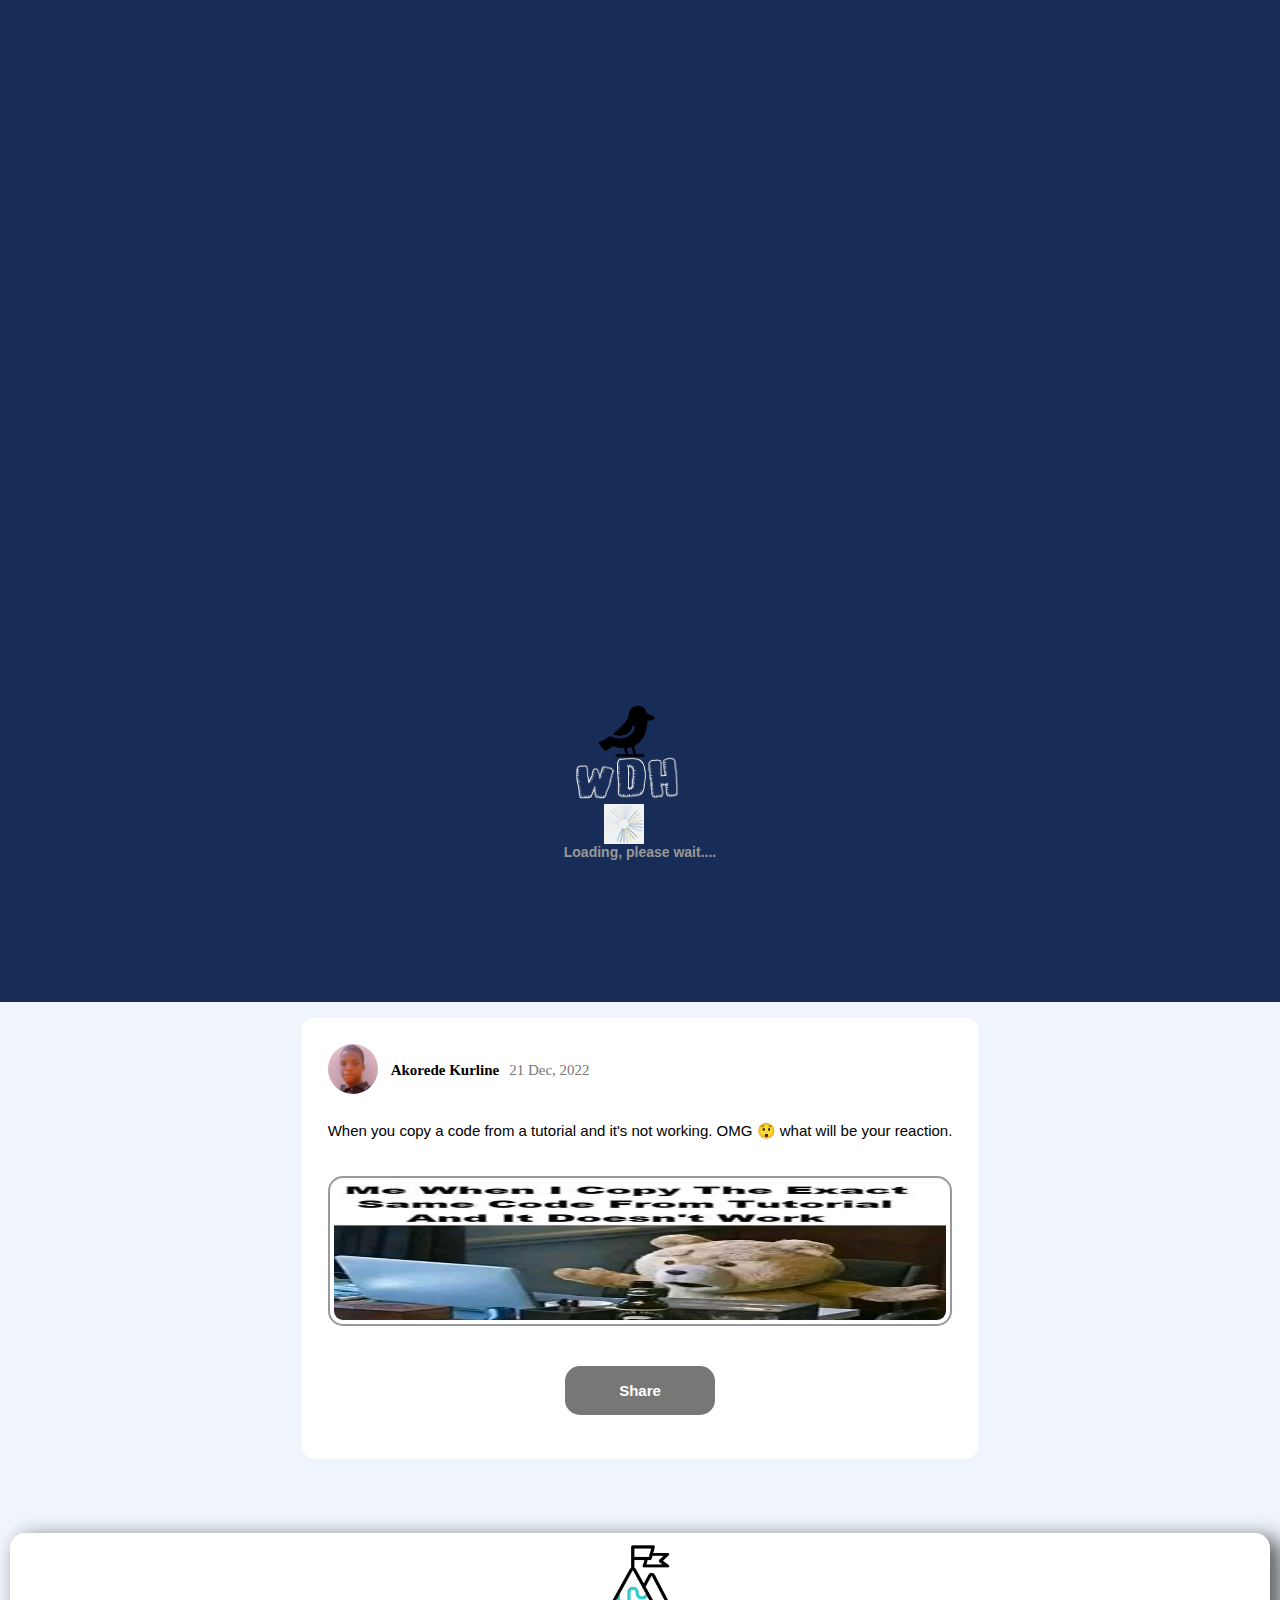
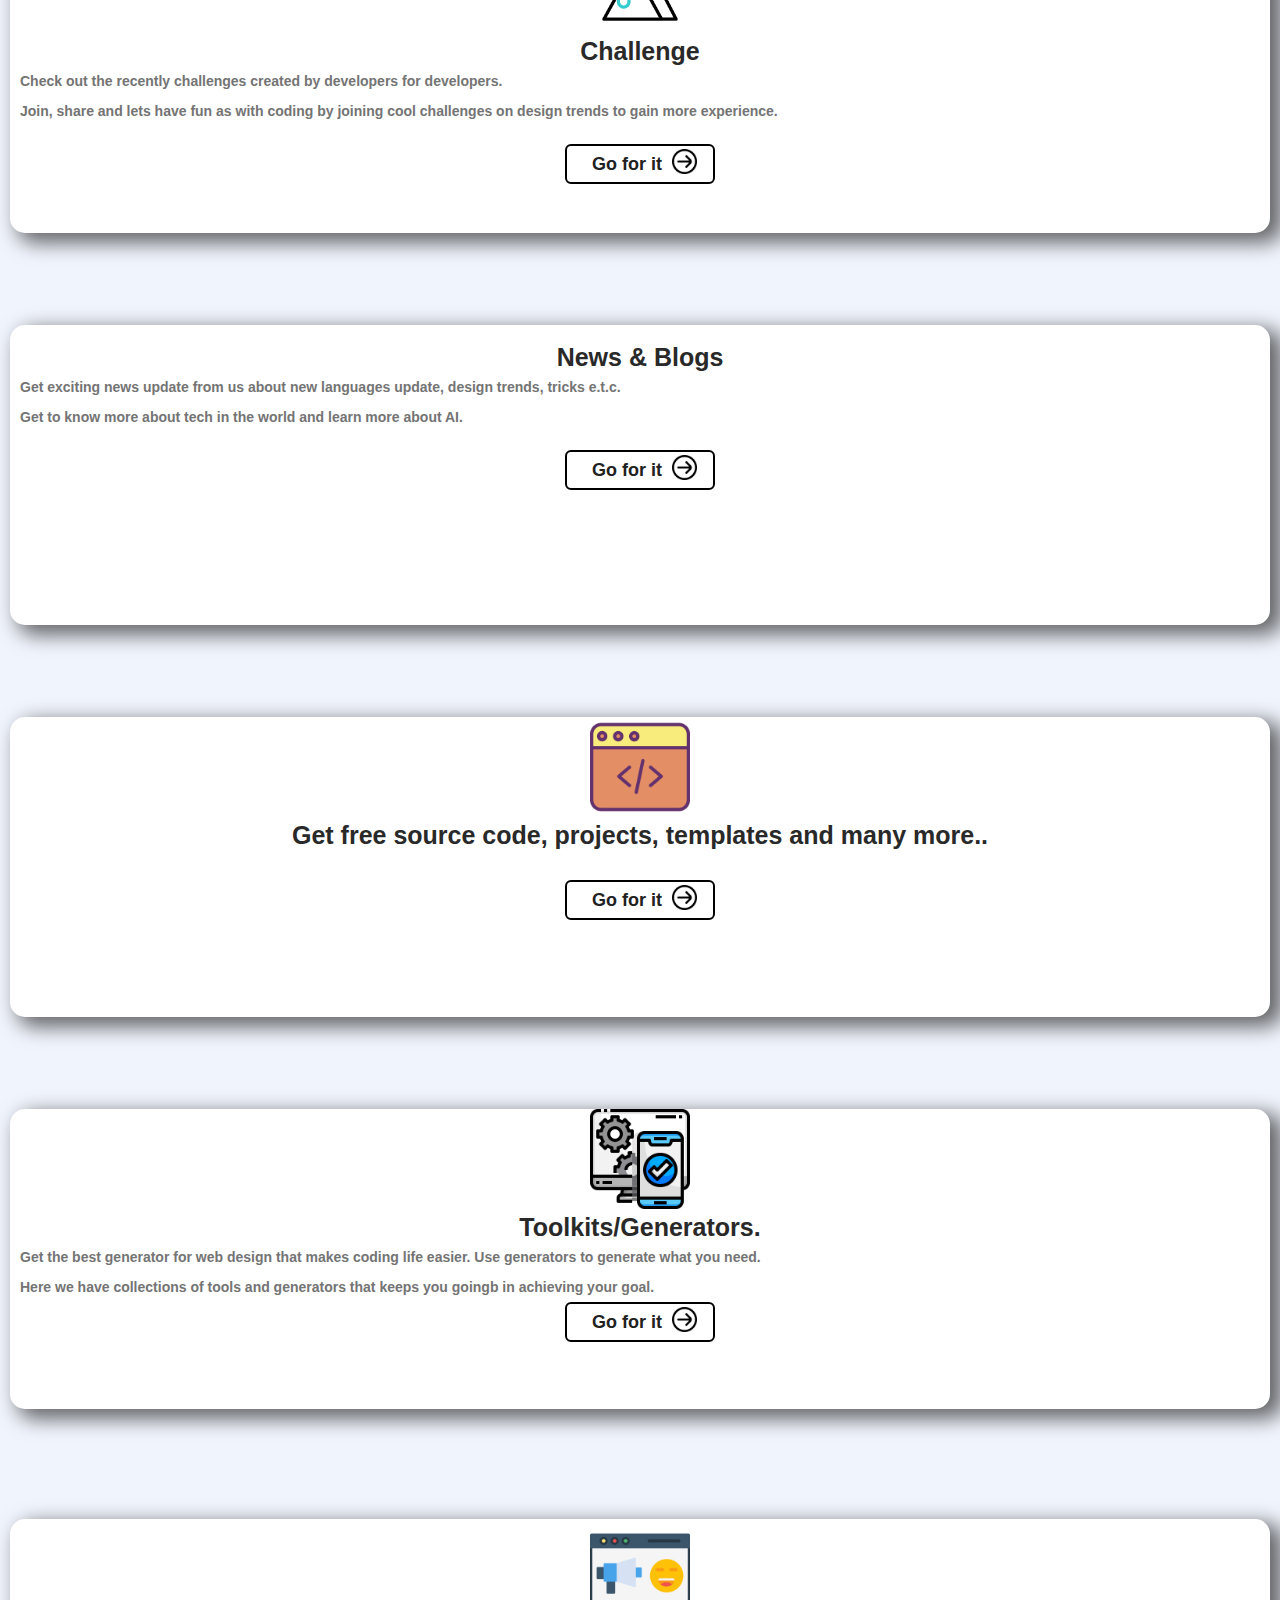
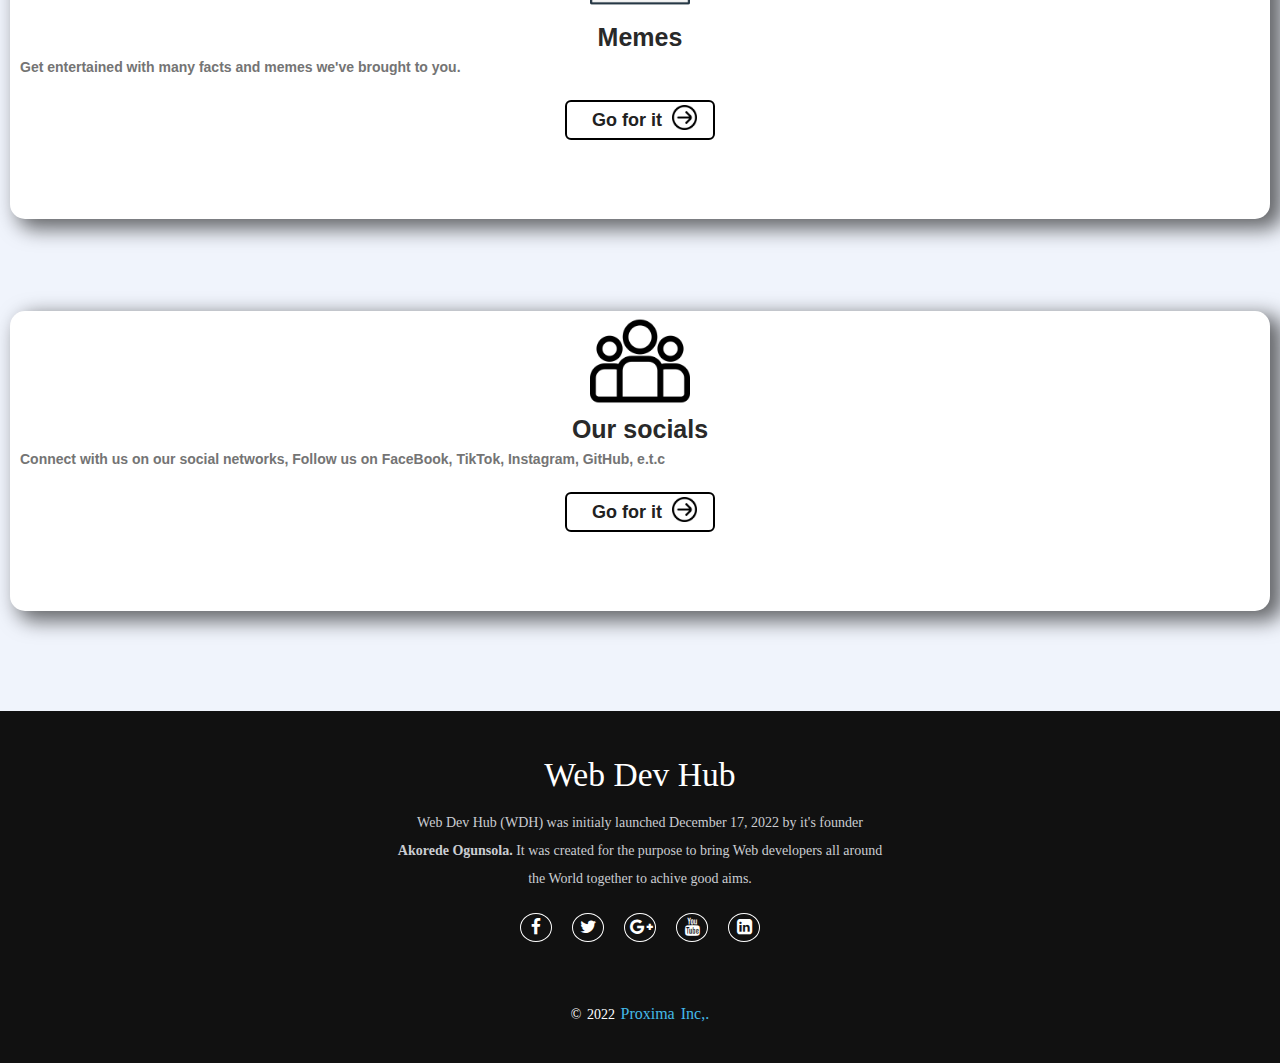
==== commit 2a505d29: "Update index.html" ====
--- a/index.html
+++ b/index.html
@@ -13,7 +13,7 @@
   <link rel="stylesheet" href="https://stackpath.bootstrapcdn.com/font-awesome/4.7.0/css/font-awesome.min.css">
 </head>
 <body>
-  <!--
+  
   <div id="splash-screen">
     <div class="inner-splash">
       <img class="splash-image" src="img/icon.png" alt="" />
@@ -22,7 +22,7 @@
     <p class="loading">Loading, please wait....</p>
   </div>
     </div>
-    -->
+    
   <div id="mySidenav" class="sidenav">
   <a href="javascript:void(0)" class="closebtn" onclick="closeNav()">&times;</a>
   <a href="challenge.html">Challenge</a>
@@ -287,4 +287,4 @@
 
     </footer>
 </body>
-</html>+</html>
--- a/css/index.css
+++ b/css/index.css
@@ -80,7 +80,7 @@
 .cover-section{
   min-height: 100vh;
 }
-.container{
+.footer-container{
   background-color:#f0f4fc;
 }
 .inner-container{
@@ -354,4 +354,120 @@
   width: 130px;
   position: relative;
   left: 0px;
+}
+/*slider*/
+
+
+
+
+.container{
+   background-color: #f0f4fc;
+   background-color: #f0f4fc;
+    margin-top: 30px;
+    display: flex;
+    flex-direction: column;
+    align-items: center;
+    justify-content: center;
+    padding-bottom: 30px;
+}
+.comments{
+    display: grid;
+    grid-template-columns: 50% 50%;
+    grid-template-rows: auto auto auto;
+    margin: 0 auto;
+    width: 100%;
+    max-width: 700px;
+    padding: 35 20px;
+    padding-bottom: 20;
+    margin-bottom: 30px;
+    background-color: var(--white);
+    border-radius: 10px;
+    color: var(--gray-blue);
+}
+
+
+.head{
+    grid-column: 1/3;
+    display: flex;
+    align-items: center;
+}
+.head .name{
+    margin-left: 13px;
+    font-size: 15px;
+    font-weight: bold;
+    color: var(--dark-blue);
+}
+.head .time{
+    margin-left: 10px;
+    font-size: 15px;
+    color: #777;
+}
+.body{
+    grid-column: 1/3;
+    margin-top: 15; /*remember*/
+    line-height: 30px;
+    font-size: 15px;
+    font-family:poppins, arial, impact;
+}
+.body .at{
+    font-size: 16px;
+    font-weight: bold;
+    color: var(--moderate-blue);
+}
+.votes, .replies{
+    outline: none;
+    margin-top: 10px;
+    display: flex;
+    align-items: center;
+    cursor: pointer;
+    color: var(--moderate-blue);
+}
+.votes{
+    grid-column: 1/2;
+    width: fit-content;
+    background-color: var(--light-gray);
+    padding: 10;
+    border-radius: 10px;
+    align-items: center;
+}
+.dark-votes{
+    background-color: rgba(122, 88, 88, 0.356);
+}
+.votes .plus{
+    padding: 5;
+}
+.votes .minus{
+    padding: 8 5;
+}
+.votes .vote{
+    margin: 0 10;
+    font-weight: bold;
+}
+.replies{
+    grid-column: 2/3;
+    justify-content: flex-end;
+}
+.replies p{
+    margin-left: 10px;
+    font-weight: bold;
+}
+.post-card-section{
+  margin: 16px;
+  padding: 26px;
+  background-color: #fff;
+  border-radius: 13px;
+}
+.profile-image{
+  border-radius: 50%;
+  border:none;
+  object-fit: cover;
+  width: 50px;
+  height: 50px;
+}
+#body-img{
+  width: 100%;
+  max-height: 150px;
+  border: 2px solid #999;
+  border-radius: 15px;
+  padding: 4px;
 }--- a/css/modal.css
+++ b/css/modal.css
@@ -0,0 +1,114 @@
+
+  /* CSS for the modal box */
+  #modal {
+    display: none; /* Hidden by default */
+    position: fixed; /* Stay in place */
+    z-index: 1; /* Sit on top */
+    left: 0;
+    top: 0;
+    width: 100%; /* Full width */
+    height: 100%; /* Full height */
+    overflow: auto; /* Enable scroll if needed */
+    background-color: rgb(0,0,0); /* Fallback color */
+    background-color: rgba(0,0,0,0.4); /* Black w/ opacity */
+  }
+
+  /* Modal content */
+  .modal-content {
+    position: relative;
+    background-color: #fefefe;
+    margin: auto;
+    padding: 20px;
+    border: 1px solid #888;
+    width: 300px;
+  }
+
+  /* Close button */
+  .close-button {
+    color: #aaa;
+    float: right;
+    font-size: 28px;
+    font-weight: bold;
+  }
+
+  .close-button:hover,
+  .close-button:focus {
+    color: black;
+    text-decoration: none;
+    cursor: pointer;
+  }
+  #open-modal-button{
+    margin: auto;
+    padding: 16px;
+    width: 150px;
+    background: #777;
+    color: #fff;
+    text-align: center;
+    font-size: 15px;
+    font-weight: bold;
+    font-family: arial;
+    border: none;
+    border-radius: 15px;
+  }
+  
+.modal-head{
+    grid-column: 1/3;
+    display: flex;
+    align-items: center;
+}
+.modal-head .name{
+    margin-left: 13px;
+    font-size: 15px;
+    font-weight: bold;
+}
+.modal-head .time{
+    margin-left: 10px;
+    font-size: 15px;
+    color: #777;
+}
+
+.modal-comments{
+    display: grid;
+    grid-template-columns: 50% 50%;
+    grid-template-rows: auto auto auto;
+    margin: 0 auto;
+    width: 100%;
+    max-width: 700px;
+    padding: 35 25px;
+    padding-bottom: 20;
+    margin-bottom: 30px;
+    background-color: var(--white);
+    border-radius: 10px;
+    color: var(--gray-blue);
+}
+.save-btn{
+  width: 150px;
+  margin: auto;
+  border: 2px solid #777;
+  background: transparent;
+  border-radius: 15px;
+  text-align: center;
+  padding: 8px;
+  font-size: 13px;
+  font-weight: bold;
+  color: #777;
+  font-family: poppins, impact, arial, "arial black";
+}
+
+.save-btn::hover{
+  width: 150px;
+  margin: auto;
+  border: 2px solid #777;
+  background: #777;
+  border-radius: 15px;
+  text-align: center;
+  padding: 4px;
+  font-size: 13px;
+  font-weight: bold;
+  color: #777;
+  font-family: poppins, impact, arial, "arial black";
+}
+.save-link{
+  color: #777;
+  text-decoration: none;
+}